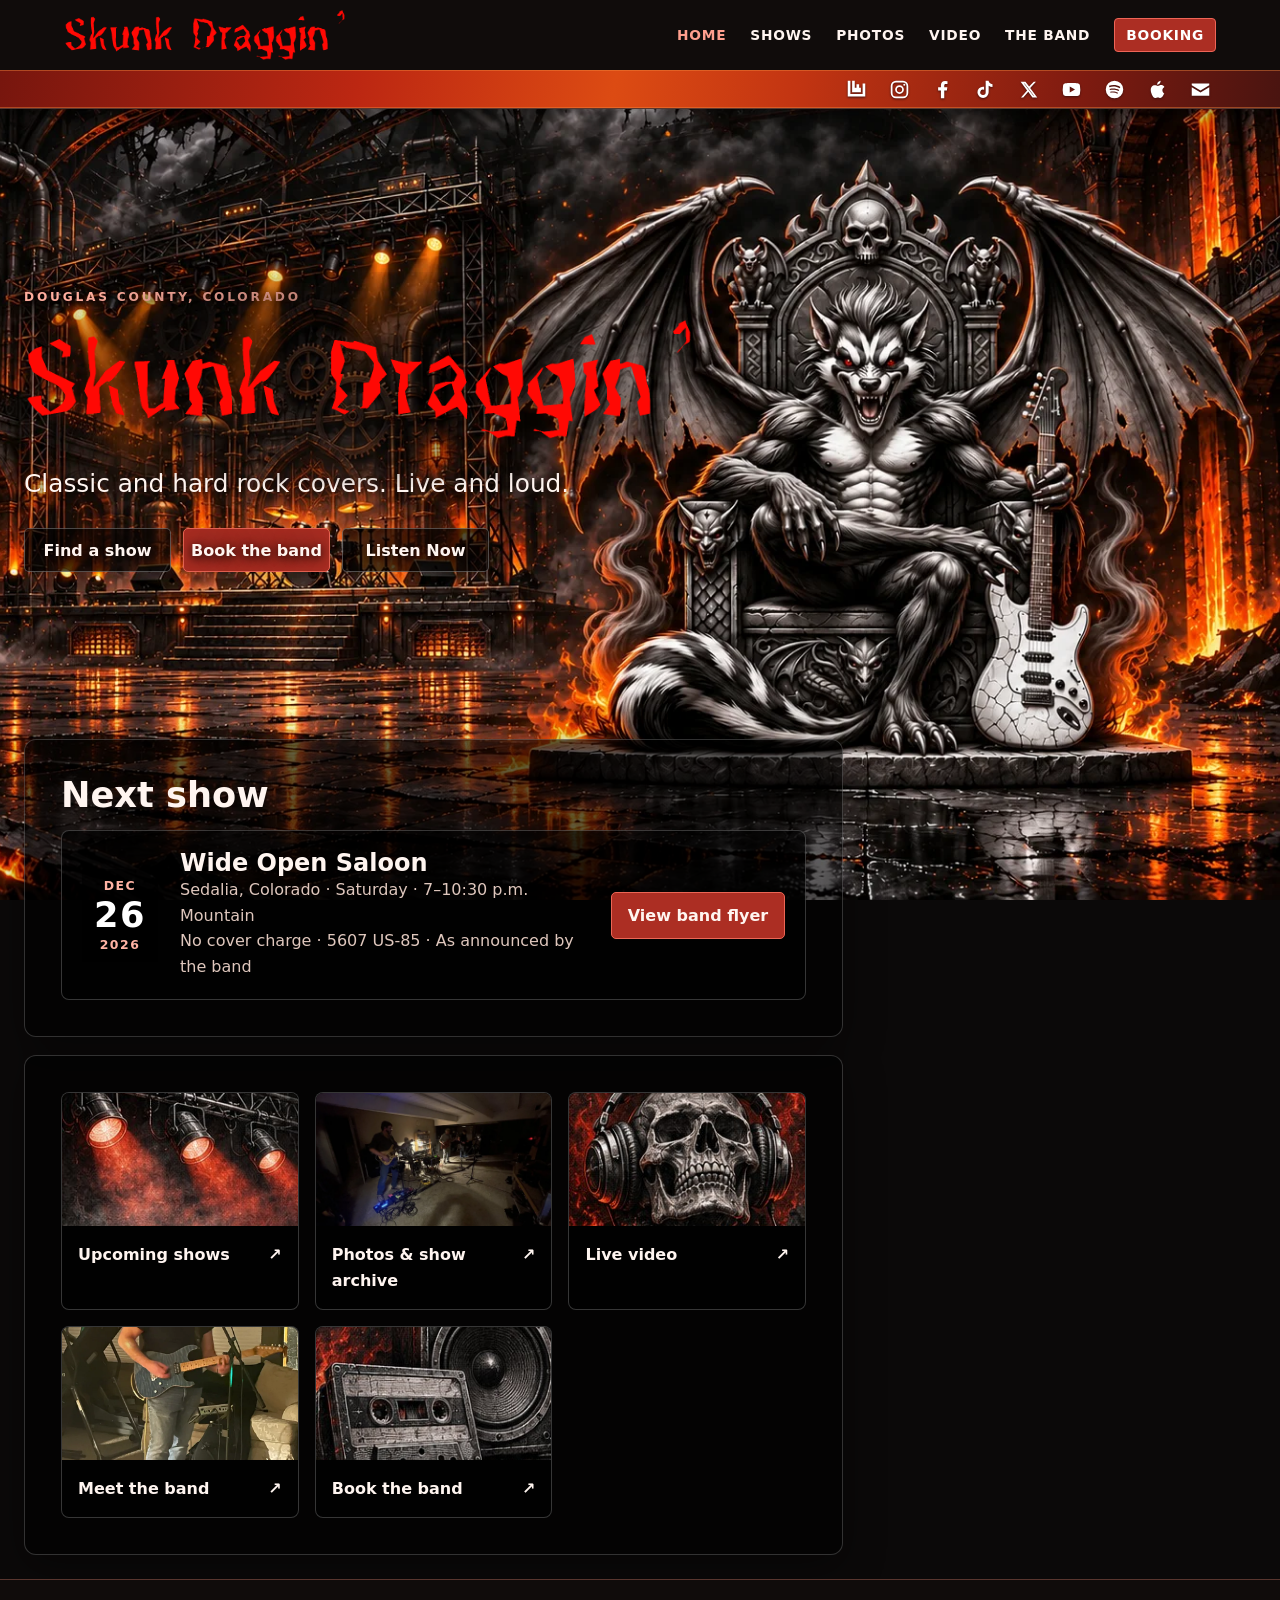
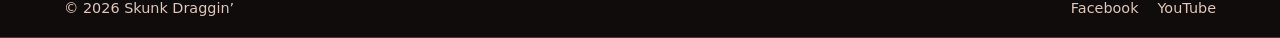
==== docs/index.html @ fb4583d7 "Add a soft black fade behind the homepage wordmark" ====
<!doctype html>
<html lang="en"><head><meta charset="utf-8"><meta name="viewport" content="width=device-width, initial-scale=1"><meta name="robots" content="noindex,nofollow,noarchive,noimageindex"><title>Home | Ember Stage Demo</title><link rel="stylesheet" href="style.css?v=wordmark-fade"></head>
<body><a class="skip" href="#main">Skip to content</a><header><div class="wrap bar"><a class="band-wordmark" href="index.html"><img src="assets/wordmark.png" width="1540" height="274" alt="Skunk Draggin’ home"></a><nav aria-label="Main navigation"><a href="index.html" aria-current="page">Home</a><a href="shows.html">Shows</a><a href="photos.html">Photos</a><a href="media.html">Video</a><a href="band.html">The Band</a><a href="booking.html">Booking</a></nav></div><div class="social-strip"><nav class="wrap" aria-label="Band social media"><span class="social-icon" role="img" aria-label="Bandsintown" title="Bandsintown"><svg aria-hidden="true" focusable="false"><use href="assets/social-icons.svg#bandsintown"></use></svg></span><span class="social-icon" role="img" aria-label="Instagram" title="Instagram"><svg aria-hidden="true" focusable="false"><use href="assets/social-icons.svg#instagram"></use></svg></span><a class="social-icon" href="https://www.facebook.com/profile.php?id=61583806856673" aria-label="Skunk Draggin’ on Facebook" title="Skunk Draggin’ on Facebook"><svg aria-hidden="true" focusable="false"><use href="assets/social-icons.svg#facebook"></use></svg></a><a class="social-icon" href="https://www.tiktok.com/search?q=Skunk%20Draggin" aria-label="Search TikTok for Skunk Draggin’" title="Search TikTok for Skunk Draggin’"><svg aria-hidden="true" focusable="false"><use href="assets/social-icons.svg#tiktok"></use></svg></a><span class="social-icon" role="img" aria-label="X" title="X"><svg aria-hidden="true" focusable="false"><use href="assets/social-icons.svg#x"></use></svg></span><span class="social-icon" role="img" aria-label="YouTube" title="YouTube"><svg aria-hidden="true" focusable="false"><use href="assets/social-icons.svg#youtube"></use></svg></span><span class="social-icon" role="img" aria-label="Spotify" title="Spotify"><svg aria-hidden="true" focusable="false"><use href="assets/social-icons.svg#spotify"></use></svg></span><span class="social-icon" role="img" aria-label="Apple Music" title="Apple Music"><svg aria-hidden="true" focusable="false"><use href="assets/social-icons.svg#apple"></use></svg></span><span class="social-icon" role="img" aria-label="Email" title="Email"><svg aria-hidden="true" focusable="false"><use href="assets/social-icons.svg#email"></use></svg></span></nav></div></header><main id="main"><section class="hero"><div class="wrap"><p class="kicker">Douglas County, Colorado</p><h1><img src="assets/wordmark.png" alt="Skunk Draggin’"></h1><p class="lede">Classic and hard rock covers. Live and loud.</p><div class="actions"><a class="button secondary" href="shows.html">Find a show</a><a class="button" href="booking.html">Book the band</a><a class="button secondary" href="media.html">Listen Now</a></div></div></section><section class="wrap home-section"><h2 class="section-title">Next show</h2><div class="show"><div class="date"><span>DEC</span><strong>26</strong><span>2026</span></div><div><h2>Wide Open Saloon</h2><p>Sedalia, Colorado · Saturday · 7–10:30 p.m. Mountain</p><p>No cover charge · 5607 US-85 · As announced by the band</p></div><a class="button" href="https://www.facebook.com/photo/?fbid=122153827305126895">View band flyer</a></div></section><section class="wrap home-section"><div class="features"><a class="feature" href="shows.html"><img src="assets/show-tile.jpg" alt=""><span>Upcoming shows <b aria-hidden="true">↗</b></span></a><a class="feature" href="photos.html"><img src="assets/live-122121459939126895.webp" alt=""><span>Photos & show archive <b aria-hidden="true">↗</b></span></a><a class="feature" href="media.html"><img src="assets/media-tile.jpg" alt=""><span>Live video <b aria-hidden="true">↗</b></span></a><a class="feature" href="band.html"><img src="assets/live-122121459843126895.webp" alt=""><span>Meet the band <b aria-hidden="true">↗</b></span></a><a class="feature" href="booking.html"><img src="assets/booking-tile.jpg" alt=""><span>Book the band <b aria-hidden="true">↗</b></span></a></div></section></main><footer><div class="wrap bar"><span>© 2026 Skunk Draggin’</span><nav aria-label="Footer links"><a href="https://www.facebook.com/profile.php?id=61583806856673">Facebook</a><a href="https://www.youtube.com/@SkunkDraggin">YouTube</a></nav></div></footer></body></html>
---- docs/style.css ----
:root{color-scheme:dark;--bg:#0b0909;--panel:#171111;--ink:#fff5f0;--muted:#dfc7bd;--line:#58352e;--accent:#e54937}
*{box-sizing:border-box}body{margin:0;background:var(--bg);color:var(--ink);font:16px/1.6 system-ui,sans-serif}body:has(.inner){min-height:100vh;display:flex;flex-direction:column}main{flex:1}a{color:inherit}a:focus-visible{outline:3px solid #ffa279;outline-offset:4px}.wrap{width:min(1152px,calc(100% - 48px));margin:auto}.bar{display:flex;justify-content:space-between;align-items:center;gap:18px;flex-wrap:wrap;padding-block:17px}header,footer{background:#100c0b;border-block-end:1px solid var(--line)}footer{margin-top:24px;border-block-start:1px solid var(--line);color:var(--muted);font-size:.9rem}nav{display:flex;flex-wrap:wrap;gap:8px 19px}nav a,.brand{text-decoration:none}nav a:hover,nav a[aria-current]{color:#ff9f8e}.brand{font-weight:850;letter-spacing:.16em}.brand span{color:#ff9f8e;font-size:.68em}.hero{display:grid;align-items:center;min-height:clamp(500px,70vh,760px);background:linear-gradient(90deg,#0b0909 1%,#100909b8 42%,transparent 78%),linear-gradient(0deg,#0b0909,transparent 25%),url('assets/ember-stage.webp') center / cover no-repeat}.hero .wrap{padding-block:55px}.hero h1{margin:.4em 0;max-width:min(58%,680px)}.hero h1 img{display:block;width:100%;height:auto}.kicker{font-size:.76rem;letter-spacing:.23em;text-transform:uppercase;font-weight:800;color:#ffad9d}.lede{font-size:clamp(1.15rem,2.2vw,1.55rem);max-width:37rem;color:var(--muted)}.actions{display:flex;gap:12px;flex-wrap:wrap;margin-top:24px}.button{display:inline-block;background:#ac2e23;border:1px solid #ec6655;border-radius:5px;padding:10px 16px;font-weight:750;text-decoration:none}.button:hover{background:#c93a2e}.secondary{background:#1d1413;border-color:#865146}.secondary:hover{background:#33201d}.tiles{display:grid;grid-template-columns:repeat(auto-fit,minmax(min(100%,245px),1fr));gap:16px;padding-block:18px}.card,article{padding:clamp(20px,3vw,32px);background:var(--panel);border:1px solid var(--line);border-radius:8px}.card{max-width:680px;margin-top:26px}h1,h2{line-height:1.08}article h2,.card h2{margin:0 0 12px}article p,.card p,li{color:var(--muted)}.inner{padding-block:clamp(42px,9vw,110px)}.inner h1{font-size:clamp(2.6rem,7vw,5.5rem);margin:0 0 18px;letter-spacing:-.045em}.skip{position:absolute;top:5px;left:5px;transform:translateY(-150%);background:#fff;color:#000;padding:8px;z-index:3}.skip:focus{transform:none}@media(max-width:700px){.wrap{width:calc(100% - 30px)}.hero{min-height:610px;align-items:end;background-position:center,right,right center;background-image:linear-gradient(0deg,#0b0909 4%,#100909b8 39%,transparent 70%),linear-gradient(90deg,#0b090988,transparent),url('assets/ember-stage.webp')}.hero h1{max-width:100%}.hero .wrap{padding-bottom:26px}.bar{gap:10px}}
header{position:sticky;top:0;z-index:2;box-shadow:0 5px 22px #0008}.home-section{padding-block:20px}.section-title{font-size:clamp(1.6rem,3vw,2.2rem);margin:0 0 16px}.show{display:grid;grid-template-columns:auto 1fr auto;align-items:center;gap:22px;padding:20px;background:var(--panel);border:1px solid var(--line);border-radius:8px}.show h2,.show p{margin:0}.show p{color:var(--muted)}.date{display:grid;justify-items:center;min-width:76px;padding:7px 12px;background:#301512;color:#ffb3a4;font-size:.78rem;font-weight:800;letter-spacing:.12em}.date strong{font-size:2.2rem;color:#fff;line-height:1.1}.features{display:grid;grid-template-columns:repeat(3,minmax(0,1fr));gap:16px}.feature{border:1px solid var(--line);border-radius:8px;background:var(--panel);overflow:hidden;text-decoration:none}.feature img{width:100%;aspect-ratio:16/9;display:block;object-fit:cover}.feature span{display:flex;justify-content:space-between;padding:16px;color:var(--ink);font-weight:750}.feature:hover span{color:#ffab9b}.video{max-width:800px;aspect-ratio:16/9;background:#100c0b}.video iframe{border:0;width:100%;height:100%}.steps{padding-left:1.4rem;max-width:72ch}.steps li{margin-bottom:12px}.photo-gallery img{aspect-ratio:4/3}@media(max-width:700px){.show{grid-template-columns:auto 1fr;gap:14px}.show .button{grid-column:1/-1;justify-self:start}.features{grid-template-columns:repeat(2,minmax(0,1fr))}.feature span{padding:12px}}@media(max-width:390px){nav{gap:5px 12px}.feature span{font-size:.9rem}}
.show-flyer{margin:28px 0 0;max-width:390px}.show-flyer img{display:block;width:100%;height:auto;border:1px solid var(--line);border-radius:8px}.show-flyer figcaption{color:var(--muted);font-size:.85rem;padding-top:8px}.archive-flyer img{aspect-ratio:4/5;object-fit:contain;background:#100c0b}

/* One stationary stage under every page, independent of scrolling content. */
body { isolation: isolate; }
body::before {
  content: "";
  position: fixed;
  inset: 0;
  z-index: -1;
  background: #15100f url('assets/fixed-stage.webp') right center / cover no-repeat;
  pointer-events: none;
}
.hero,
main .hero { background: none; }
.hero .wrap { text-shadow: 0 2px 8px #100706, 0 0 28px #0b0909; }
.hero .lede { color: var(--ink); }
.home-section, .inner {
  border: 1px solid #92524370;
  border-radius: 12px;
  background: #100c0be8;
  box-shadow: 0 12px 40px #0006;
  padding: clamp(18px, 3vw, 36px);
  margin-bottom: 18px;
}
.inner { margin-top: clamp(30px, 7vh, 84px); }
.inner h1 { font-size: clamp(2.4rem, 5vw, 4.8rem); }
.lineup { margin-top: 34px; }
.lineup-grid {
  display: grid;
  grid-template-columns: repeat(3, minmax(0, 1fr));
  gap: 13px;
}
.lineup-card { padding: 0; overflow: hidden; }
.lineup-card img { display: block; width: 100%; height: auto; aspect-ratio: 3 / 5; object-fit: cover; }
.lineup-card div { padding: 14px; }
.lineup-card h3 { margin: 0; color: #ffb09f; line-height: 1.2; }
.lineup-card p { margin: 8px 0 0; font-size: .9rem; }
@media (min-width: 901px) {
  main > .wrap { width: min(64vw, 1060px); margin-left: max(24px, calc((100vw - 1350px) / 2)); margin-right: auto; }
  .hero .wrap { width: min(60vw, 1000px); margin-left: max(24px, calc((100vw - 1350px) / 2)); margin-right: auto; }
  .hero h1 { max-width: min(95%, 670px); }
}
@media (max-width: 900px) {
  body::before { background-position: 77% center; }
  main .inner { margin-top: 37vh; }
  .hero .wrap { padding-top: 200px; }
}
@media (max-width: 550px) {
  .lineup-grid { grid-template-columns: repeat(2, minmax(0,1fr)); }
}

header .bar {
  gap: 12px 24px;
  min-height: 64px;
  padding-block: 10px;
}
.band-wordmark {
  display: block;
  width: clamp(185px, 23vw, 282px);
  flex: none;
}
.band-wordmark img { display: block; width: 100%; height: auto; }
header nav[aria-label="Main navigation"] {
  gap: 8px clamp(12px, 2vw, 24px);
  font-size: .86rem;
  font-weight: 800;
  letter-spacing: .055em;
  text-transform: uppercase;
}
.social-strip { background: #a52420; }
.social-strip nav {
  justify-content: flex-end;
  align-items: center;
  min-height: 34px;
  gap: 18px;
  font-size: .83rem;
  font-weight: 750;
}
.social-strip a:hover { color: white; text-decoration: underline; }
@media (max-width: 700px) {
  header .bar { justify-content: center; }
  header nav[aria-label="Main navigation"] { justify-content: center; }
  .social-strip nav { justify-content: center; }
}

.social-strip {
  background: linear-gradient(100deg, #77160e 0%, #bc2712 28%, #dc4b13 48%, #c33512 62%, #7f1b10 84%, #491410 100%);
  border-block: 1px solid #f2863b70;
}
.social-strip nav { gap: clamp(2px, 1vw, 12px); }
.social-strip .social-icon {
  display: inline-grid;
  place-items: center;
  inline-size: 31px;
  block-size: 36px;
  color: #fff;
}
.social-icon svg { width: 21px; height: 21px; filter: drop-shadow(0 1px 1px #40100d); }
.social-strip a.social-icon:hover { background: #0003; }
.social-strip a.social-icon:focus-visible { outline-color: #181010; outline-offset: -3px; }
@media (max-width: 350px) {
  .social-strip .social-icon { inline-size: 27px; }
}

@font-face {
  font-family: "Metal Mania";
  src: url("assets/metal-mania.ttf") format("truetype");
  font-style: normal;
  font-weight: 400;
  font-display: swap;
}
.inner h1 {
  font-family: "Metal Mania", Georgia, serif;
  font-weight: 400;
  letter-spacing: .005em;
  color: #ff6356;
  text-shadow: 0 2px 5px #000, 0 0 18px #000a;
}
.home-section, .inner {
  background: rgb(0 0 0 / 62%);
  border-color: #ffffff30;
}
.feature, .show, .card, article {
  background: rgb(0 0 0 / 63%);
  border-color: #ffffff35;
}
.date { background: rgb(0 0 0 / 55%); }
.archive-flyer img, .video { background: rgb(0 0 0 / 55%); }
.button.secondary { background: rgb(0 0 0 / 68%); border-color: #ffffff4a; }
.button.secondary:hover { background: rgb(32 32 32 / 86%); }

header nav[aria-label="Main navigation"] { align-items: center; }
header nav[aria-label="Main navigation"] a[href="booking.html"] {
  display: inline-block;
  padding: 5px 11px;
  border: 1px solid #ee6557;
  border-radius: 4px;
  background: #ac2e23;
  color: #fff;
}
header nav[aria-label="Main navigation"] a[href="booking.html"]:is(:hover, [aria-current="page"]) {
  background: #c0372a;
}

.hero .actions {
  display: grid;
  grid-template-columns: repeat(3, minmax(0, 1fr));
  gap: clamp(5px, 1.6vw, 12px);
  width: min(100%, 465px);
}
.hero .actions .button {
  display: grid;
  place-items: center;
  padding: 8px 3px;
  min-height: 44px;
  text-align: center;
  font-size: clamp(.75rem, 3.5vw, 1rem);
  line-height: 1.2;
}

.hero h1 {
  position: relative;
  isolation: isolate;
}
.hero h1::before {
  content: "";
  position: absolute;
  z-index: -1;
  inset: -40% -7%;
  pointer-events: none;
  background: radial-gradient(ellipse at center, rgb(0 0 0 / 47%) 24%, rgb(0 0 0 / 29%) 53%, transparent 75%);
}
@media (max-width: 700px) {
  .hero h1::before { inset-inline: -3%; }
}
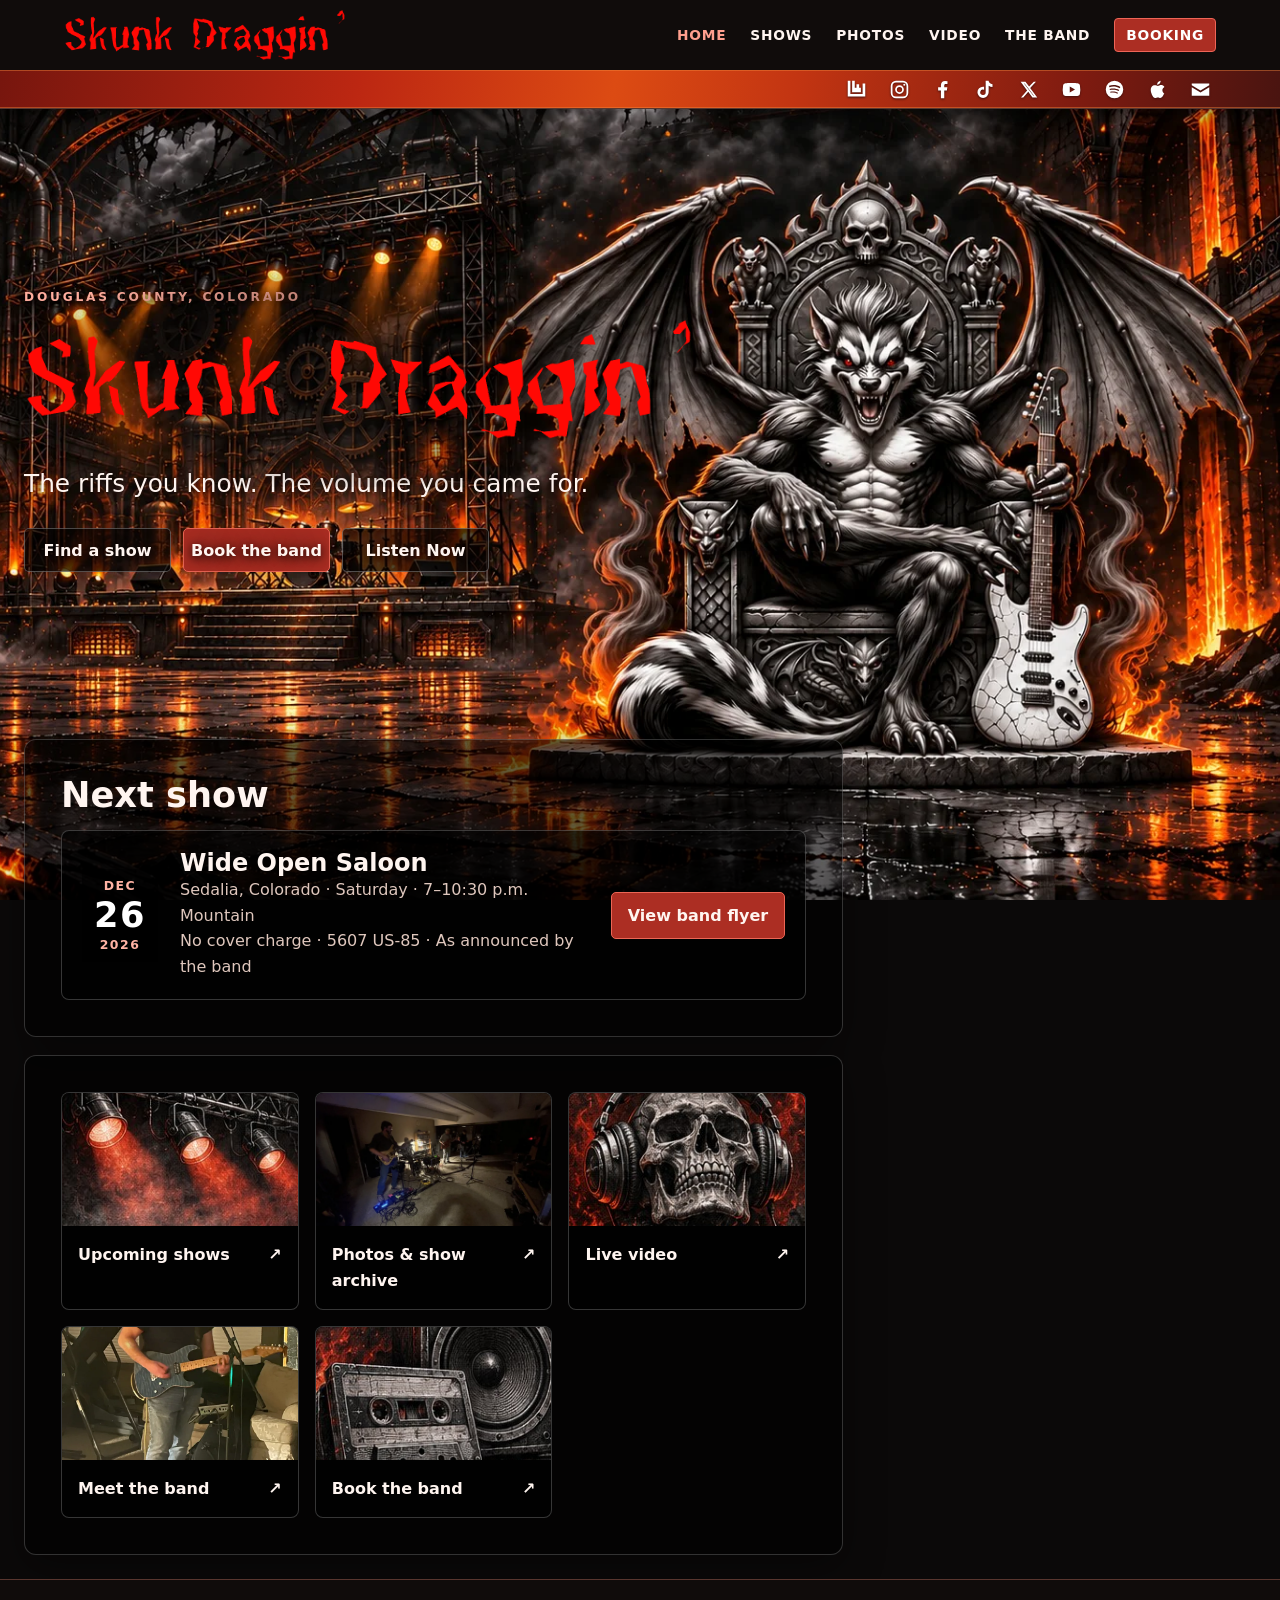
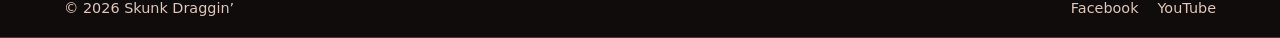
==== commit 3f3233bd: "Update the homepage band tagline" ====
--- a/docs/index.html
+++ b/docs/index.html
@@ -1,3 +1,3 @@
 <!doctype html>
 <html lang="en"><head><meta charset="utf-8"><meta name="viewport" content="width=device-width, initial-scale=1"><meta name="robots" content="noindex,nofollow,noarchive,noimageindex"><title>Home | Ember Stage Demo</title><link rel="stylesheet" href="style.css?v=wordmark-fade"></head>
-<body><a class="skip" href="#main">Skip to content</a><header><div class="wrap bar"><a class="band-wordmark" href="index.html"><img src="assets/wordmark.png" width="1540" height="274" alt="Skunk Draggin’ home"></a><nav aria-label="Main navigation"><a href="index.html" aria-current="page">Home</a><a href="shows.html">Shows</a><a href="photos.html">Photos</a><a href="media.html">Video</a><a href="band.html">The Band</a><a href="booking.html">Booking</a></nav></div><div class="social-strip"><nav class="wrap" aria-label="Band social media"><span class="social-icon" role="img" aria-label="Bandsintown" title="Bandsintown"><svg aria-hidden="true" focusable="false"><use href="assets/social-icons.svg#bandsintown"></use></svg></span><span class="social-icon" role="img" aria-label="Instagram" title="Instagram"><svg aria-hidden="true" focusable="false"><use href="assets/social-icons.svg#instagram"></use></svg></span><a class="social-icon" href="https://www.facebook.com/profile.php?id=61583806856673" aria-label="Skunk Draggin’ on Facebook" title="Skunk Draggin’ on Facebook"><svg aria-hidden="true" focusable="false"><use href="assets/social-icons.svg#facebook"></use></svg></a><a class="social-icon" href="https://www.tiktok.com/search?q=Skunk%20Draggin" aria-label="Search TikTok for Skunk Draggin’" title="Search TikTok for Skunk Draggin’"><svg aria-hidden="true" focusable="false"><use href="assets/social-icons.svg#tiktok"></use></svg></a><span class="social-icon" role="img" aria-label="X" title="X"><svg aria-hidden="true" focusable="false"><use href="assets/social-icons.svg#x"></use></svg></span><span class="social-icon" role="img" aria-label="YouTube" title="YouTube"><svg aria-hidden="true" focusable="false"><use href="assets/social-icons.svg#youtube"></use></svg></span><span class="social-icon" role="img" aria-label="Spotify" title="Spotify"><svg aria-hidden="true" focusable="false"><use href="assets/social-icons.svg#spotify"></use></svg></span><span class="social-icon" role="img" aria-label="Apple Music" title="Apple Music"><svg aria-hidden="true" focusable="false"><use href="assets/social-icons.svg#apple"></use></svg></span><span class="social-icon" role="img" aria-label="Email" title="Email"><svg aria-hidden="true" focusable="false"><use href="assets/social-icons.svg#email"></use></svg></span></nav></div></header><main id="main"><section class="hero"><div class="wrap"><p class="kicker">Douglas County, Colorado</p><h1><img src="assets/wordmark.png" alt="Skunk Draggin’"></h1><p class="lede">Classic and hard rock covers. Live and loud.</p><div class="actions"><a class="button secondary" href="shows.html">Find a show</a><a class="button" href="booking.html">Book the band</a><a class="button secondary" href="media.html">Listen Now</a></div></div></section><section class="wrap home-section"><h2 class="section-title">Next show</h2><div class="show"><div class="date"><span>DEC</span><strong>26</strong><span>2026</span></div><div><h2>Wide Open Saloon</h2><p>Sedalia, Colorado · Saturday · 7–10:30 p.m. Mountain</p><p>No cover charge · 5607 US-85 · As announced by the band</p></div><a class="button" href="https://www.facebook.com/photo/?fbid=122153827305126895">View band flyer</a></div></section><section class="wrap home-section"><div class="features"><a class="feature" href="shows.html"><img src="assets/show-tile.jpg" alt=""><span>Upcoming shows <b aria-hidden="true">↗</b></span></a><a class="feature" href="photos.html"><img src="assets/live-122121459939126895.webp" alt=""><span>Photos & show archive <b aria-hidden="true">↗</b></span></a><a class="feature" href="media.html"><img src="assets/media-tile.jpg" alt=""><span>Live video <b aria-hidden="true">↗</b></span></a><a class="feature" href="band.html"><img src="assets/live-122121459843126895.webp" alt=""><span>Meet the band <b aria-hidden="true">↗</b></span></a><a class="feature" href="booking.html"><img src="assets/booking-tile.jpg" alt=""><span>Book the band <b aria-hidden="true">↗</b></span></a></div></section></main><footer><div class="wrap bar"><span>© 2026 Skunk Draggin’</span><nav aria-label="Footer links"><a href="https://www.facebook.com/profile.php?id=61583806856673">Facebook</a><a href="https://www.youtube.com/@SkunkDraggin">YouTube</a></nav></div></footer></body></html>+<body><a class="skip" href="#main">Skip to content</a><header><div class="wrap bar"><a class="band-wordmark" href="index.html"><img src="assets/wordmark.png" width="1540" height="274" alt="Skunk Draggin’ home"></a><nav aria-label="Main navigation"><a href="index.html" aria-current="page">Home</a><a href="shows.html">Shows</a><a href="photos.html">Photos</a><a href="media.html">Video</a><a href="band.html">The Band</a><a href="booking.html">Booking</a></nav></div><div class="social-strip"><nav class="wrap" aria-label="Band social media"><span class="social-icon" role="img" aria-label="Bandsintown" title="Bandsintown"><svg aria-hidden="true" focusable="false"><use href="assets/social-icons.svg#bandsintown"></use></svg></span><span class="social-icon" role="img" aria-label="Instagram" title="Instagram"><svg aria-hidden="true" focusable="false"><use href="assets/social-icons.svg#instagram"></use></svg></span><a class="social-icon" href="https://www.facebook.com/profile.php?id=61583806856673" aria-label="Skunk Draggin’ on Facebook" title="Skunk Draggin’ on Facebook"><svg aria-hidden="true" focusable="false"><use href="assets/social-icons.svg#facebook"></use></svg></a><a class="social-icon" href="https://www.tiktok.com/search?q=Skunk%20Draggin" aria-label="Search TikTok for Skunk Draggin’" title="Search TikTok for Skunk Draggin’"><svg aria-hidden="true" focusable="false"><use href="assets/social-icons.svg#tiktok"></use></svg></a><span class="social-icon" role="img" aria-label="X" title="X"><svg aria-hidden="true" focusable="false"><use href="assets/social-icons.svg#x"></use></svg></span><span class="social-icon" role="img" aria-label="YouTube" title="YouTube"><svg aria-hidden="true" focusable="false"><use href="assets/social-icons.svg#youtube"></use></svg></span><span class="social-icon" role="img" aria-label="Spotify" title="Spotify"><svg aria-hidden="true" focusable="false"><use href="assets/social-icons.svg#spotify"></use></svg></span><span class="social-icon" role="img" aria-label="Apple Music" title="Apple Music"><svg aria-hidden="true" focusable="false"><use href="assets/social-icons.svg#apple"></use></svg></span><span class="social-icon" role="img" aria-label="Email" title="Email"><svg aria-hidden="true" focusable="false"><use href="assets/social-icons.svg#email"></use></svg></span></nav></div></header><main id="main"><section class="hero"><div class="wrap"><p class="kicker">Douglas County, Colorado</p><h1><img src="assets/wordmark.png" alt="Skunk Draggin’"></h1><p class="lede">The riffs you know. The volume you came for.</p><div class="actions"><a class="button secondary" href="shows.html">Find a show</a><a class="button" href="booking.html">Book the band</a><a class="button secondary" href="media.html">Listen Now</a></div></div></section><section class="wrap home-section"><h2 class="section-title">Next show</h2><div class="show"><div class="date"><span>DEC</span><strong>26</strong><span>2026</span></div><div><h2>Wide Open Saloon</h2><p>Sedalia, Colorado · Saturday · 7–10:30 p.m. Mountain</p><p>No cover charge · 5607 US-85 · As announced by the band</p></div><a class="button" href="https://www.facebook.com/photo/?fbid=122153827305126895">View band flyer</a></div></section><section class="wrap home-section"><div class="features"><a class="feature" href="shows.html"><img src="assets/show-tile.jpg" alt=""><span>Upcoming shows <b aria-hidden="true">↗</b></span></a><a class="feature" href="photos.html"><img src="assets/live-122121459939126895.webp" alt=""><span>Photos & show archive <b aria-hidden="true">↗</b></span></a><a class="feature" href="media.html"><img src="assets/media-tile.jpg" alt=""><span>Live video <b aria-hidden="true">↗</b></span></a><a class="feature" href="band.html"><img src="assets/live-122121459843126895.webp" alt=""><span>Meet the band <b aria-hidden="true">↗</b></span></a><a class="feature" href="booking.html"><img src="assets/booking-tile.jpg" alt=""><span>Book the band <b aria-hidden="true">↗</b></span></a></div></section></main><footer><div class="wrap bar"><span>© 2026 Skunk Draggin’</span><nav aria-label="Footer links"><a href="https://www.facebook.com/profile.php?id=61583806856673">Facebook</a><a href="https://www.youtube.com/@SkunkDraggin">YouTube</a></nav></div></footer></body></html>
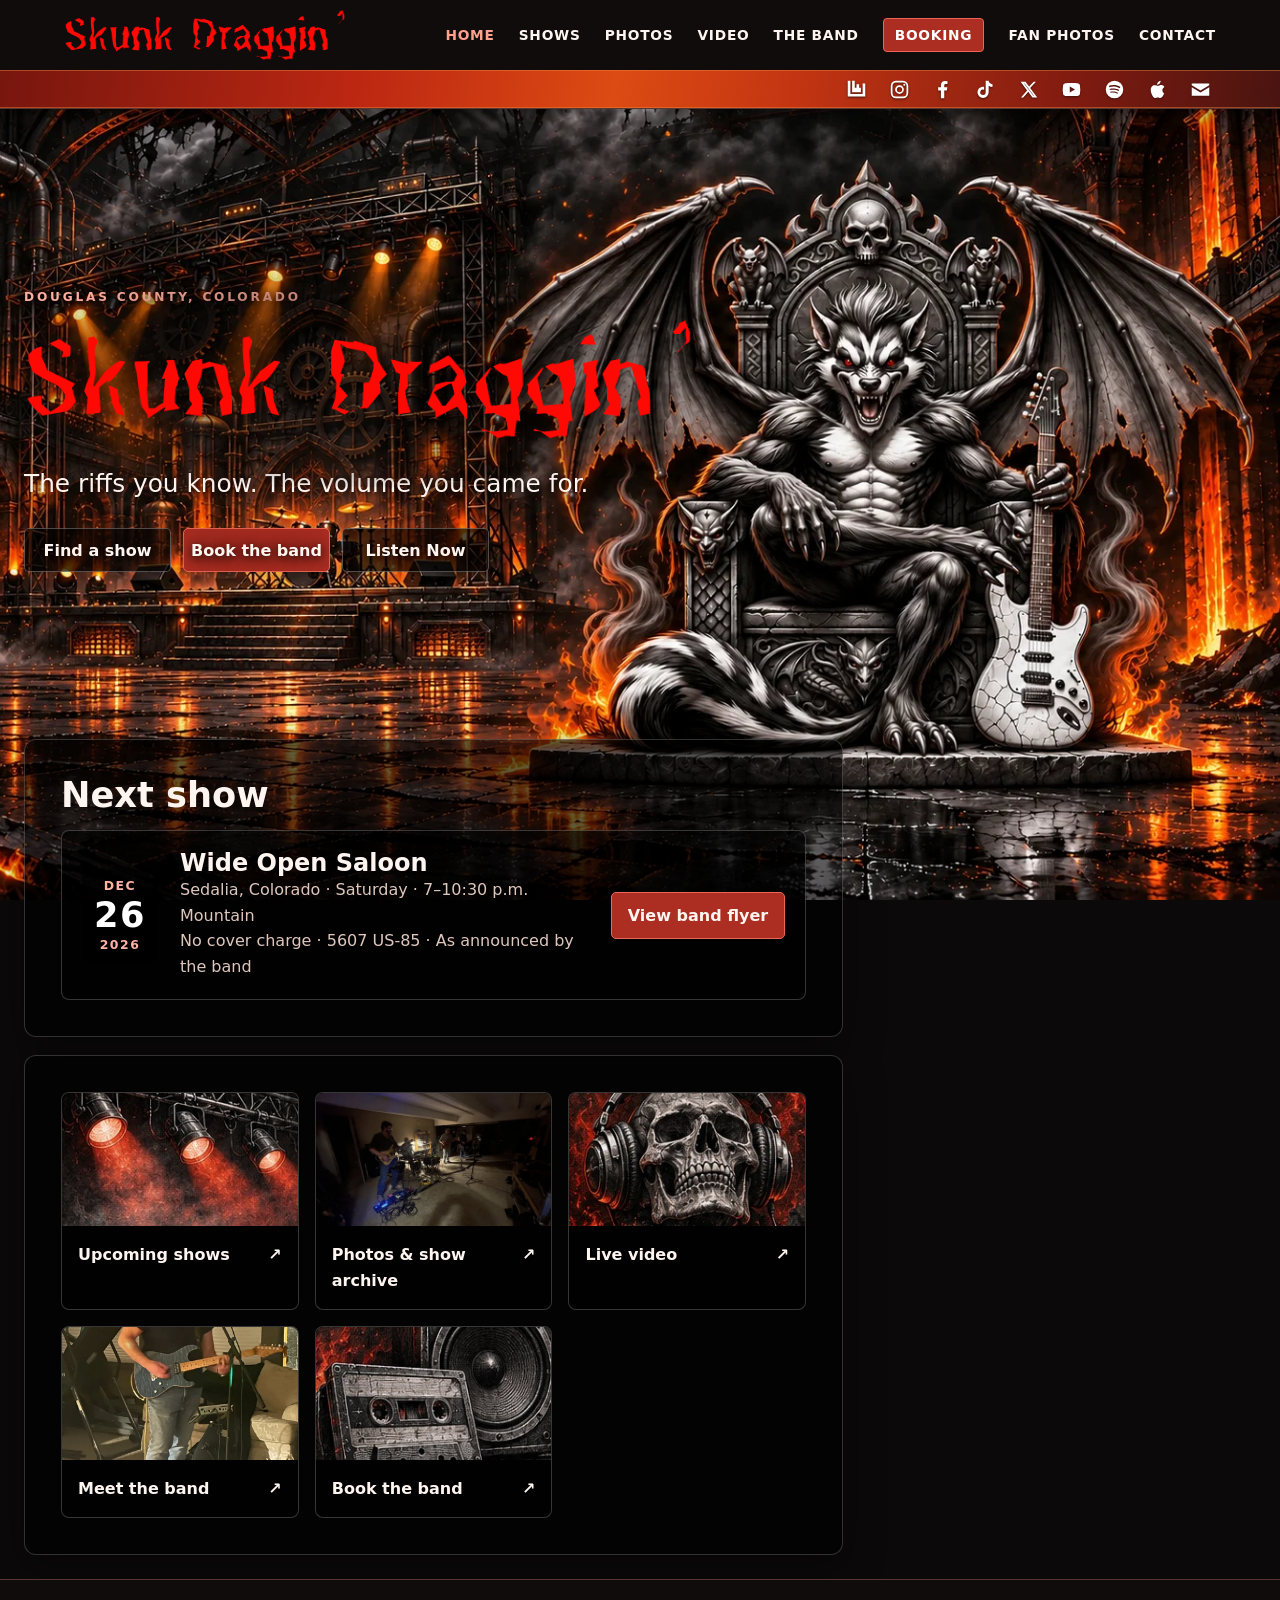
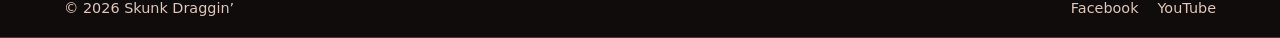
==== commit 80a7ef51: "Add Fan Photos and Contact demo pages" ====
--- a/docs/index.html
+++ b/docs/index.html
@@ -1,3 +1,3 @@
 <!doctype html>
-<html lang="en"><head><meta charset="utf-8"><meta name="viewport" content="width=device-width, initial-scale=1"><meta name="robots" content="noindex,nofollow,noarchive,noimageindex"><title>Home | Ember Stage Demo</title><link rel="stylesheet" href="style.css?v=wordmark-fade"></head>
-<body><a class="skip" href="#main">Skip to content</a><header><div class="wrap bar"><a class="band-wordmark" href="index.html"><img src="assets/wordmark.png" width="1540" height="274" alt="Skunk Draggin’ home"></a><nav aria-label="Main navigation"><a href="index.html" aria-current="page">Home</a><a href="shows.html">Shows</a><a href="photos.html">Photos</a><a href="media.html">Video</a><a href="band.html">The Band</a><a href="booking.html">Booking</a></nav></div><div class="social-strip"><nav class="wrap" aria-label="Band social media"><span class="social-icon" role="img" aria-label="Bandsintown" title="Bandsintown"><svg aria-hidden="true" focusable="false"><use href="assets/social-icons.svg#bandsintown"></use></svg></span><span class="social-icon" role="img" aria-label="Instagram" title="Instagram"><svg aria-hidden="true" focusable="false"><use href="assets/social-icons.svg#instagram"></use></svg></span><a class="social-icon" href="https://www.facebook.com/profile.php?id=61583806856673" aria-label="Skunk Draggin’ on Facebook" title="Skunk Draggin’ on Facebook"><svg aria-hidden="true" focusable="false"><use href="assets/social-icons.svg#facebook"></use></svg></a><a class="social-icon" href="https://www.tiktok.com/search?q=Skunk%20Draggin" aria-label="Search TikTok for Skunk Draggin’" title="Search TikTok for Skunk Draggin’"><svg aria-hidden="true" focusable="false"><use href="assets/social-icons.svg#tiktok"></use></svg></a><span class="social-icon" role="img" aria-label="X" title="X"><svg aria-hidden="true" focusable="false"><use href="assets/social-icons.svg#x"></use></svg></span><span class="social-icon" role="img" aria-label="YouTube" title="YouTube"><svg aria-hidden="true" focusable="false"><use href="assets/social-icons.svg#youtube"></use></svg></span><span class="social-icon" role="img" aria-label="Spotify" title="Spotify"><svg aria-hidden="true" focusable="false"><use href="assets/social-icons.svg#spotify"></use></svg></span><span class="social-icon" role="img" aria-label="Apple Music" title="Apple Music"><svg aria-hidden="true" focusable="false"><use href="assets/social-icons.svg#apple"></use></svg></span><span class="social-icon" role="img" aria-label="Email" title="Email"><svg aria-hidden="true" focusable="false"><use href="assets/social-icons.svg#email"></use></svg></span></nav></div></header><main id="main"><section class="hero"><div class="wrap"><p class="kicker">Douglas County, Colorado</p><h1><img src="assets/wordmark.png" alt="Skunk Draggin’"></h1><p class="lede">The riffs you know. The volume you came for.</p><div class="actions"><a class="button secondary" href="shows.html">Find a show</a><a class="button" href="booking.html">Book the band</a><a class="button secondary" href="media.html">Listen Now</a></div></div></section><section class="wrap home-section"><h2 class="section-title">Next show</h2><div class="show"><div class="date"><span>DEC</span><strong>26</strong><span>2026</span></div><div><h2>Wide Open Saloon</h2><p>Sedalia, Colorado · Saturday · 7–10:30 p.m. Mountain</p><p>No cover charge · 5607 US-85 · As announced by the band</p></div><a class="button" href="https://www.facebook.com/photo/?fbid=122153827305126895">View band flyer</a></div></section><section class="wrap home-section"><div class="features"><a class="feature" href="shows.html"><img src="assets/show-tile.jpg" alt=""><span>Upcoming shows <b aria-hidden="true">↗</b></span></a><a class="feature" href="photos.html"><img src="assets/live-122121459939126895.webp" alt=""><span>Photos & show archive <b aria-hidden="true">↗</b></span></a><a class="feature" href="media.html"><img src="assets/media-tile.jpg" alt=""><span>Live video <b aria-hidden="true">↗</b></span></a><a class="feature" href="band.html"><img src="assets/live-122121459843126895.webp" alt=""><span>Meet the band <b aria-hidden="true">↗</b></span></a><a class="feature" href="booking.html"><img src="assets/booking-tile.jpg" alt=""><span>Book the band <b aria-hidden="true">↗</b></span></a></div></section></main><footer><div class="wrap bar"><span>© 2026 Skunk Draggin’</span><nav aria-label="Footer links"><a href="https://www.facebook.com/profile.php?id=61583806856673">Facebook</a><a href="https://www.youtube.com/@SkunkDraggin">YouTube</a></nav></div></footer></body></html>+<html lang="en"><head><meta charset="utf-8"><meta name="viewport" content="width=device-width, initial-scale=1"><meta name="robots" content="noindex,nofollow,noarchive,noimageindex"><title>Home | Ember Stage Demo</title><link rel="stylesheet" href="style.css?v=fan-contact"></head>
+<body><a class="skip" href="#main">Skip to content</a><header><div class="wrap bar"><a class="band-wordmark" href="index.html"><img src="assets/wordmark.png" width="1540" height="274" alt="Skunk Draggin’ home"></a><nav aria-label="Main navigation"><a href="index.html" aria-current="page">Home</a><a href="shows.html">Shows</a><a href="photos.html">Photos</a><a href="media.html">Video</a><a href="band.html">The Band</a><a href="booking.html">Booking</a><a href="fan.html">Fan Photos</a><a href="contact.html">Contact</a></nav></div><div class="social-strip"><nav class="wrap" aria-label="Band social media"><span class="social-icon" role="img" aria-label="Bandsintown" title="Bandsintown"><svg aria-hidden="true" focusable="false"><use href="assets/social-icons.svg#bandsintown"></use></svg></span><span class="social-icon" role="img" aria-label="Instagram" title="Instagram"><svg aria-hidden="true" focusable="false"><use href="assets/social-icons.svg#instagram"></use></svg></span><a class="social-icon" href="https://www.facebook.com/profile.php?id=61583806856673" aria-label="Skunk Draggin’ on Facebook" title="Skunk Draggin’ on Facebook"><svg aria-hidden="true" focusable="false"><use href="assets/social-icons.svg#facebook"></use></svg></a><a class="social-icon" href="https://www.tiktok.com/search?q=Skunk%20Draggin" aria-label="Search TikTok for Skunk Draggin’" title="Search TikTok for Skunk Draggin’"><svg aria-hidden="true" focusable="false"><use href="assets/social-icons.svg#tiktok"></use></svg></a><span class="social-icon" role="img" aria-label="X" title="X"><svg aria-hidden="true" focusable="false"><use href="assets/social-icons.svg#x"></use></svg></span><span class="social-icon" role="img" aria-label="YouTube" title="YouTube"><svg aria-hidden="true" focusable="false"><use href="assets/social-icons.svg#youtube"></use></svg></span><span class="social-icon" role="img" aria-label="Spotify" title="Spotify"><svg aria-hidden="true" focusable="false"><use href="assets/social-icons.svg#spotify"></use></svg></span><span class="social-icon" role="img" aria-label="Apple Music" title="Apple Music"><svg aria-hidden="true" focusable="false"><use href="assets/social-icons.svg#apple"></use></svg></span><span class="social-icon" role="img" aria-label="Email" title="Email"><svg aria-hidden="true" focusable="false"><use href="assets/social-icons.svg#email"></use></svg></span></nav></div></header><main id="main"><section class="hero"><div class="wrap"><p class="kicker">Douglas County, Colorado</p><h1><img src="assets/wordmark.png" alt="Skunk Draggin’"></h1><p class="lede">The riffs you know. The volume you came for.</p><div class="actions"><a class="button secondary" href="shows.html">Find a show</a><a class="button" href="booking.html">Book the band</a><a class="button secondary" href="media.html">Listen Now</a></div></div></section><section class="wrap home-section"><h2 class="section-title">Next show</h2><div class="show"><div class="date"><span>DEC</span><strong>26</strong><span>2026</span></div><div><h2>Wide Open Saloon</h2><p>Sedalia, Colorado · Saturday · 7–10:30 p.m. Mountain</p><p>No cover charge · 5607 US-85 · As announced by the band</p></div><a class="button" href="https://www.facebook.com/photo/?fbid=122153827305126895">View band flyer</a></div></section><section class="wrap home-section"><div class="features"><a class="feature" href="shows.html"><img src="assets/show-tile.jpg" alt=""><span>Upcoming shows <b aria-hidden="true">↗</b></span></a><a class="feature" href="photos.html"><img src="assets/live-122121459939126895.webp" alt=""><span>Photos & show archive <b aria-hidden="true">↗</b></span></a><a class="feature" href="media.html"><img src="assets/media-tile.jpg" alt=""><span>Live video <b aria-hidden="true">↗</b></span></a><a class="feature" href="band.html"><img src="assets/live-122121459843126895.webp" alt=""><span>Meet the band <b aria-hidden="true">↗</b></span></a><a class="feature" href="booking.html"><img src="assets/booking-tile.jpg" alt=""><span>Book the band <b aria-hidden="true">↗</b></span></a></div></section></main><footer><div class="wrap bar"><span>© 2026 Skunk Draggin’</span><nav aria-label="Footer links"><a href="https://www.facebook.com/profile.php?id=61583806856673">Facebook</a><a href="https://www.youtube.com/@SkunkDraggin">YouTube</a></nav></div></footer></body></html>
--- a/docs/style.css
+++ b/docs/style.css
@@ -176,3 +176,28 @@
 @media (max-width: 700px) {
   .hero h1::before { inset-inline: -3%; }
 }
+
+.band-form { display: grid; gap: 16px; }
+.band-form .form-fields { display: grid; grid-template-columns: repeat(2, minmax(0, 1fr)); gap: 14px; }
+.band-form label { display: grid; gap: 5px; font-weight: 700; }
+.band-form label > span, .form-notice { color: var(--muted); font-weight: 400; }
+.band-form input:not([type="checkbox"]), .band-form textarea {
+  width: 100%;
+  min-width: 0;
+  background: #0e0c0c;
+  color: var(--ink);
+  border: 1px solid #ffffff46;
+  padding: 9px;
+  border-radius: 5px;
+  font: inherit;
+  font-weight: 400;
+}
+.band-form textarea { resize: vertical; }
+.band-form .photo-consent { grid-template-columns: auto minmax(0, 1fr); align-items: start; gap: 9px; }
+.photo-consent input { margin-top: .35em; accent-color: #dd483a; }
+.band-form button { justify-self: start; color: var(--ink); cursor: pointer; font: inherit; font-weight: 750; }
+.band-form button:disabled { opacity: .6; cursor: default; }
+.band-form .form-status:empty { display: none; }
+.contact-art { margin: 20px 0; }
+.contact-art img { width: 100%; height: auto; display: block; border: 1px solid #ffffff36; border-radius: 8px; }
+@media (max-width: 540px) { .band-form .form-fields { grid-template-columns: minmax(0, 1fr); } }
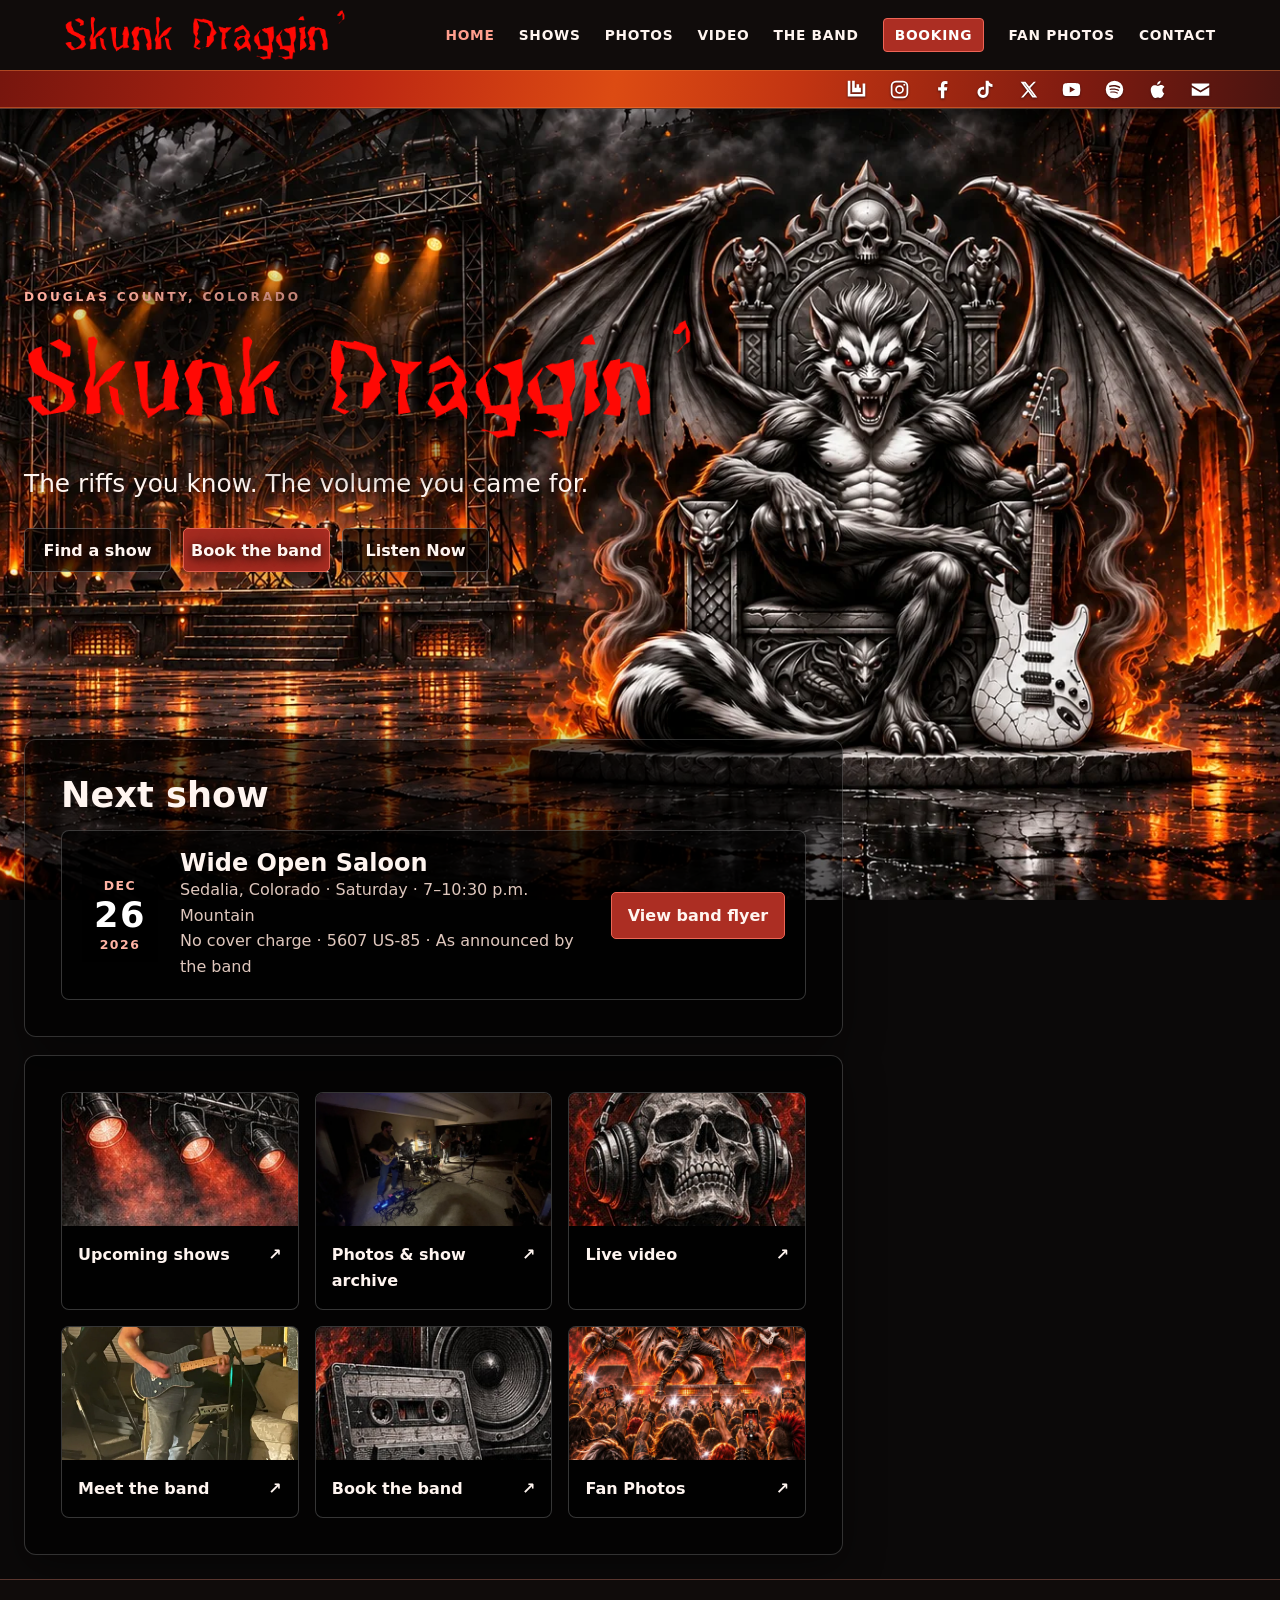
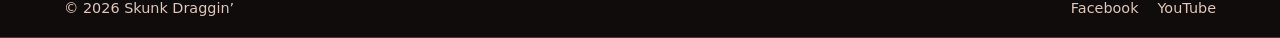
==== commit 4236325f: "Add Fan Photos to homepage categories" ====
--- a/docs/index.html
+++ b/docs/index.html
@@ -1,3 +1,3 @@
 <!doctype html>
-<html lang="en"><head><meta charset="utf-8"><meta name="viewport" content="width=device-width, initial-scale=1"><meta name="robots" content="noindex,nofollow,noarchive,noimageindex"><title>Home | Ember Stage Demo</title><link rel="stylesheet" href="style.css?v=fan-contact"></head>
-<body><a class="skip" href="#main">Skip to content</a><header><div class="wrap bar"><a class="band-wordmark" href="index.html"><img src="assets/wordmark.png" width="1540" height="274" alt="Skunk Draggin’ home"></a><nav aria-label="Main navigation"><a href="index.html" aria-current="page">Home</a><a href="shows.html">Shows</a><a href="photos.html">Photos</a><a href="media.html">Video</a><a href="band.html">The Band</a><a href="booking.html">Booking</a><a href="fan.html">Fan Photos</a><a href="contact.html">Contact</a></nav></div><div class="social-strip"><nav class="wrap" aria-label="Band social media"><span class="social-icon" role="img" aria-label="Bandsintown" title="Bandsintown"><svg aria-hidden="true" focusable="false"><use href="assets/social-icons.svg#bandsintown"></use></svg></span><span class="social-icon" role="img" aria-label="Instagram" title="Instagram"><svg aria-hidden="true" focusable="false"><use href="assets/social-icons.svg#instagram"></use></svg></span><a class="social-icon" href="https://www.facebook.com/profile.php?id=61583806856673" aria-label="Skunk Draggin’ on Facebook" title="Skunk Draggin’ on Facebook"><svg aria-hidden="true" focusable="false"><use href="assets/social-icons.svg#facebook"></use></svg></a><a class="social-icon" href="https://www.tiktok.com/search?q=Skunk%20Draggin" aria-label="Search TikTok for Skunk Draggin’" title="Search TikTok for Skunk Draggin’"><svg aria-hidden="true" focusable="false"><use href="assets/social-icons.svg#tiktok"></use></svg></a><span class="social-icon" role="img" aria-label="X" title="X"><svg aria-hidden="true" focusable="false"><use href="assets/social-icons.svg#x"></use></svg></span><span class="social-icon" role="img" aria-label="YouTube" title="YouTube"><svg aria-hidden="true" focusable="false"><use href="assets/social-icons.svg#youtube"></use></svg></span><span class="social-icon" role="img" aria-label="Spotify" title="Spotify"><svg aria-hidden="true" focusable="false"><use href="assets/social-icons.svg#spotify"></use></svg></span><span class="social-icon" role="img" aria-label="Apple Music" title="Apple Music"><svg aria-hidden="true" focusable="false"><use href="assets/social-icons.svg#apple"></use></svg></span><span class="social-icon" role="img" aria-label="Email" title="Email"><svg aria-hidden="true" focusable="false"><use href="assets/social-icons.svg#email"></use></svg></span></nav></div></header><main id="main"><section class="hero"><div class="wrap"><p class="kicker">Douglas County, Colorado</p><h1><img src="assets/wordmark.png" alt="Skunk Draggin’"></h1><p class="lede">The riffs you know. The volume you came for.</p><div class="actions"><a class="button secondary" href="shows.html">Find a show</a><a class="button" href="booking.html">Book the band</a><a class="button secondary" href="media.html">Listen Now</a></div></div></section><section class="wrap home-section"><h2 class="section-title">Next show</h2><div class="show"><div class="date"><span>DEC</span><strong>26</strong><span>2026</span></div><div><h2>Wide Open Saloon</h2><p>Sedalia, Colorado · Saturday · 7–10:30 p.m. Mountain</p><p>No cover charge · 5607 US-85 · As announced by the band</p></div><a class="button" href="https://www.facebook.com/photo/?fbid=122153827305126895">View band flyer</a></div></section><section class="wrap home-section"><div class="features"><a class="feature" href="shows.html"><img src="assets/show-tile.jpg" alt=""><span>Upcoming shows <b aria-hidden="true">↗</b></span></a><a class="feature" href="photos.html"><img src="assets/live-122121459939126895.webp" alt=""><span>Photos & show archive <b aria-hidden="true">↗</b></span></a><a class="feature" href="media.html"><img src="assets/media-tile.jpg" alt=""><span>Live video <b aria-hidden="true">↗</b></span></a><a class="feature" href="band.html"><img src="assets/live-122121459843126895.webp" alt=""><span>Meet the band <b aria-hidden="true">↗</b></span></a><a class="feature" href="booking.html"><img src="assets/booking-tile.jpg" alt=""><span>Book the band <b aria-hidden="true">↗</b></span></a></div></section></main><footer><div class="wrap bar"><span>© 2026 Skunk Draggin’</span><nav aria-label="Footer links"><a href="https://www.facebook.com/profile.php?id=61583806856673">Facebook</a><a href="https://www.youtube.com/@SkunkDraggin">YouTube</a></nav></div></footer></body></html>+<html lang="en"><head><meta charset="utf-8"><meta name="viewport" content="width=device-width, initial-scale=1"><meta name="robots" content="noindex,nofollow,noarchive,noimageindex"><title>Home | Skunk Draggin’</title><link rel="stylesheet" href="style.css?v=fan-contact"></head>
+<body><a class="skip" href="#main">Skip to content</a><header><div class="wrap bar"><a class="band-wordmark" href="index.html"><img src="assets/wordmark.png" width="1540" height="274" alt="Skunk Draggin’ home"></a><nav aria-label="Main navigation"><a href="index.html" aria-current="page">Home</a><a href="shows.html">Shows</a><a href="photos.html">Photos</a><a href="media.html">Video</a><a href="band.html">The Band</a><a href="booking.html">Booking</a><a href="fan.html">Fan Photos</a><a href="contact.html">Contact</a></nav></div><div class="social-strip"><nav class="wrap" aria-label="Band social media"><span class="social-icon" role="img" aria-label="Bandsintown" title="Bandsintown"><svg aria-hidden="true" focusable="false"><use href="assets/social-icons.svg#bandsintown"></use></svg></span><span class="social-icon" role="img" aria-label="Instagram" title="Instagram"><svg aria-hidden="true" focusable="false"><use href="assets/social-icons.svg#instagram"></use></svg></span><a class="social-icon" href="https://www.facebook.com/profile.php?id=61583806856673" aria-label="Skunk Draggin’ on Facebook" title="Skunk Draggin’ on Facebook"><svg aria-hidden="true" focusable="false"><use href="assets/social-icons.svg#facebook"></use></svg></a><a class="social-icon" href="https://www.tiktok.com/search?q=Skunk%20Draggin" aria-label="Search TikTok for Skunk Draggin’" title="Search TikTok for Skunk Draggin’"><svg aria-hidden="true" focusable="false"><use href="assets/social-icons.svg#tiktok"></use></svg></a><span class="social-icon" role="img" aria-label="X" title="X"><svg aria-hidden="true" focusable="false"><use href="assets/social-icons.svg#x"></use></svg></span><span class="social-icon" role="img" aria-label="YouTube" title="YouTube"><svg aria-hidden="true" focusable="false"><use href="assets/social-icons.svg#youtube"></use></svg></span><span class="social-icon" role="img" aria-label="Spotify" title="Spotify"><svg aria-hidden="true" focusable="false"><use href="assets/social-icons.svg#spotify"></use></svg></span><span class="social-icon" role="img" aria-label="Apple Music" title="Apple Music"><svg aria-hidden="true" focusable="false"><use href="assets/social-icons.svg#apple"></use></svg></span><span class="social-icon" role="img" aria-label="Email" title="Email"><svg aria-hidden="true" focusable="false"><use href="assets/social-icons.svg#email"></use></svg></span></nav></div></header><main id="main"><section class="hero"><div class="wrap"><p class="kicker">Douglas County, Colorado</p><h1><img src="assets/wordmark.png" alt="Skunk Draggin’"></h1><p class="lede">The riffs you know. The volume you came for.</p><div class="actions"><a class="button secondary" href="shows.html">Find a show</a><a class="button" href="booking.html">Book the band</a><a class="button secondary" href="media.html">Listen Now</a></div></div></section><section class="wrap home-section"><h2 class="section-title">Next show</h2><div class="show"><div class="date"><span>DEC</span><strong>26</strong><span>2026</span></div><div><h2>Wide Open Saloon</h2><p>Sedalia, Colorado · Saturday · 7–10:30 p.m. Mountain</p><p>No cover charge · 5607 US-85 · As announced by the band</p></div><a class="button" href="https://www.facebook.com/photo/?fbid=122153827305126895">View band flyer</a></div></section><section class="wrap home-section"><div class="features"><a class="feature" href="shows.html"><img src="assets/show-tile.jpg" alt=""><span>Upcoming shows <b aria-hidden="true">↗</b></span></a><a class="feature" href="photos.html"><img src="assets/live-122121459939126895.webp" alt=""><span>Photos & show archive <b aria-hidden="true">↗</b></span></a><a class="feature" href="media.html"><img src="assets/media-tile.jpg" alt=""><span>Live video <b aria-hidden="true">↗</b></span></a><a class="feature" href="band.html"><img src="assets/live-122121459843126895.webp" alt=""><span>Meet the band <b aria-hidden="true">↗</b></span></a><a class="feature" href="booking.html"><img src="assets/booking-tile.jpg" alt=""><span>Book the band <b aria-hidden="true">↗</b></span></a><a class="feature" href="fan.html"><img src="assets/fan-crowd.webp" alt=""><span>Fan Photos <b aria-hidden="true">↗</b></span></a></div></section></main><footer><div class="wrap bar"><span>© 2026 Skunk Draggin’</span><nav aria-label="Footer links"><a href="https://www.facebook.com/profile.php?id=61583806856673">Facebook</a><a href="https://www.youtube.com/@SkunkDraggin">YouTube</a></nav></div></footer></body></html>
--- a/docs/style.css
+++ b/docs/style.css
@@ -116,7 +116,7 @@
   font-family: "Metal Mania", Georgia, serif;
   font-weight: 400;
   letter-spacing: .005em;
-  color: #ff6356;
+  color: #dc4b13;
   text-shadow: 0 2px 5px #000, 0 0 18px #000a;
 }
 .home-section, .inner {
@@ -201,3 +201,50 @@
 .contact-art { margin: 20px 0; }
 .contact-art img { width: 100%; height: auto; display: block; border: 1px solid #ffffff36; border-radius: 8px; }
 @media (max-width: 540px) { .band-form .form-fields { grid-template-columns: minmax(0, 1fr); } }
+.contact-layout { display: grid; grid-template-columns: minmax(0, .8fr) minmax(0, 1fr); gap: 18px; align-items: start; }
+.contact-layout .contact-art { margin: 0; }
+.contact-layout .band-form { margin-top: 12px; }
+@media (max-width: 1000px) { .contact-layout .form-fields { grid-template-columns: minmax(0, 1fr); } }
+@media (max-width: 700px) {
+  .contact-layout { grid-template-columns: minmax(0, 1fr); }
+  .contact-layout .contact-art { max-width: 370px; }
+}
+
+.booking-options { margin-top: 24px; grid-template-columns: minmax(0, 1fr) minmax(0, .8fr); }
+.booking-options > .card { margin-top: 0; }
+.booking-email a { overflow-wrap: anywhere; }
+@media (max-width: 700px) { .booking-options { grid-template-columns: minmax(0, 1fr); } }
+
+@supports (background-clip: text) {
+  .inner h1 {
+    width: fit-content;
+    max-width: 100%;
+    background: linear-gradient(100deg, #bc2712, #dc4b13 58%, #c33512);
+    background-clip: text;
+    color: transparent;
+    text-shadow: none;
+    filter: drop-shadow(0 2px 2px #000);
+  }
+}
+
+@media (min-width: 701px) {
+  .contact-layout:has(> .contact-art) { align-items: stretch; }
+  .contact-layout > .contact-art { position: relative; }
+  .contact-layout > .contact-art::before {
+    content: "";
+    display: block;
+    aspect-ratio: 2 / 3;
+  }
+  .contact-layout > .contact-art img {
+    position: absolute;
+    inset: 0;
+    height: 100%;
+    object-fit: contain;
+    background: #0e0c0c;
+  }
+}
+.contact-layout > .band-form { margin: 0; align-content: start; }
+.contact-layout > .band-form .form-notice { margin: 0; }
+
+/* Fine outline around the subpage display headings. */
+.inner h1 { -webkit-text-stroke: .65px #fff; }
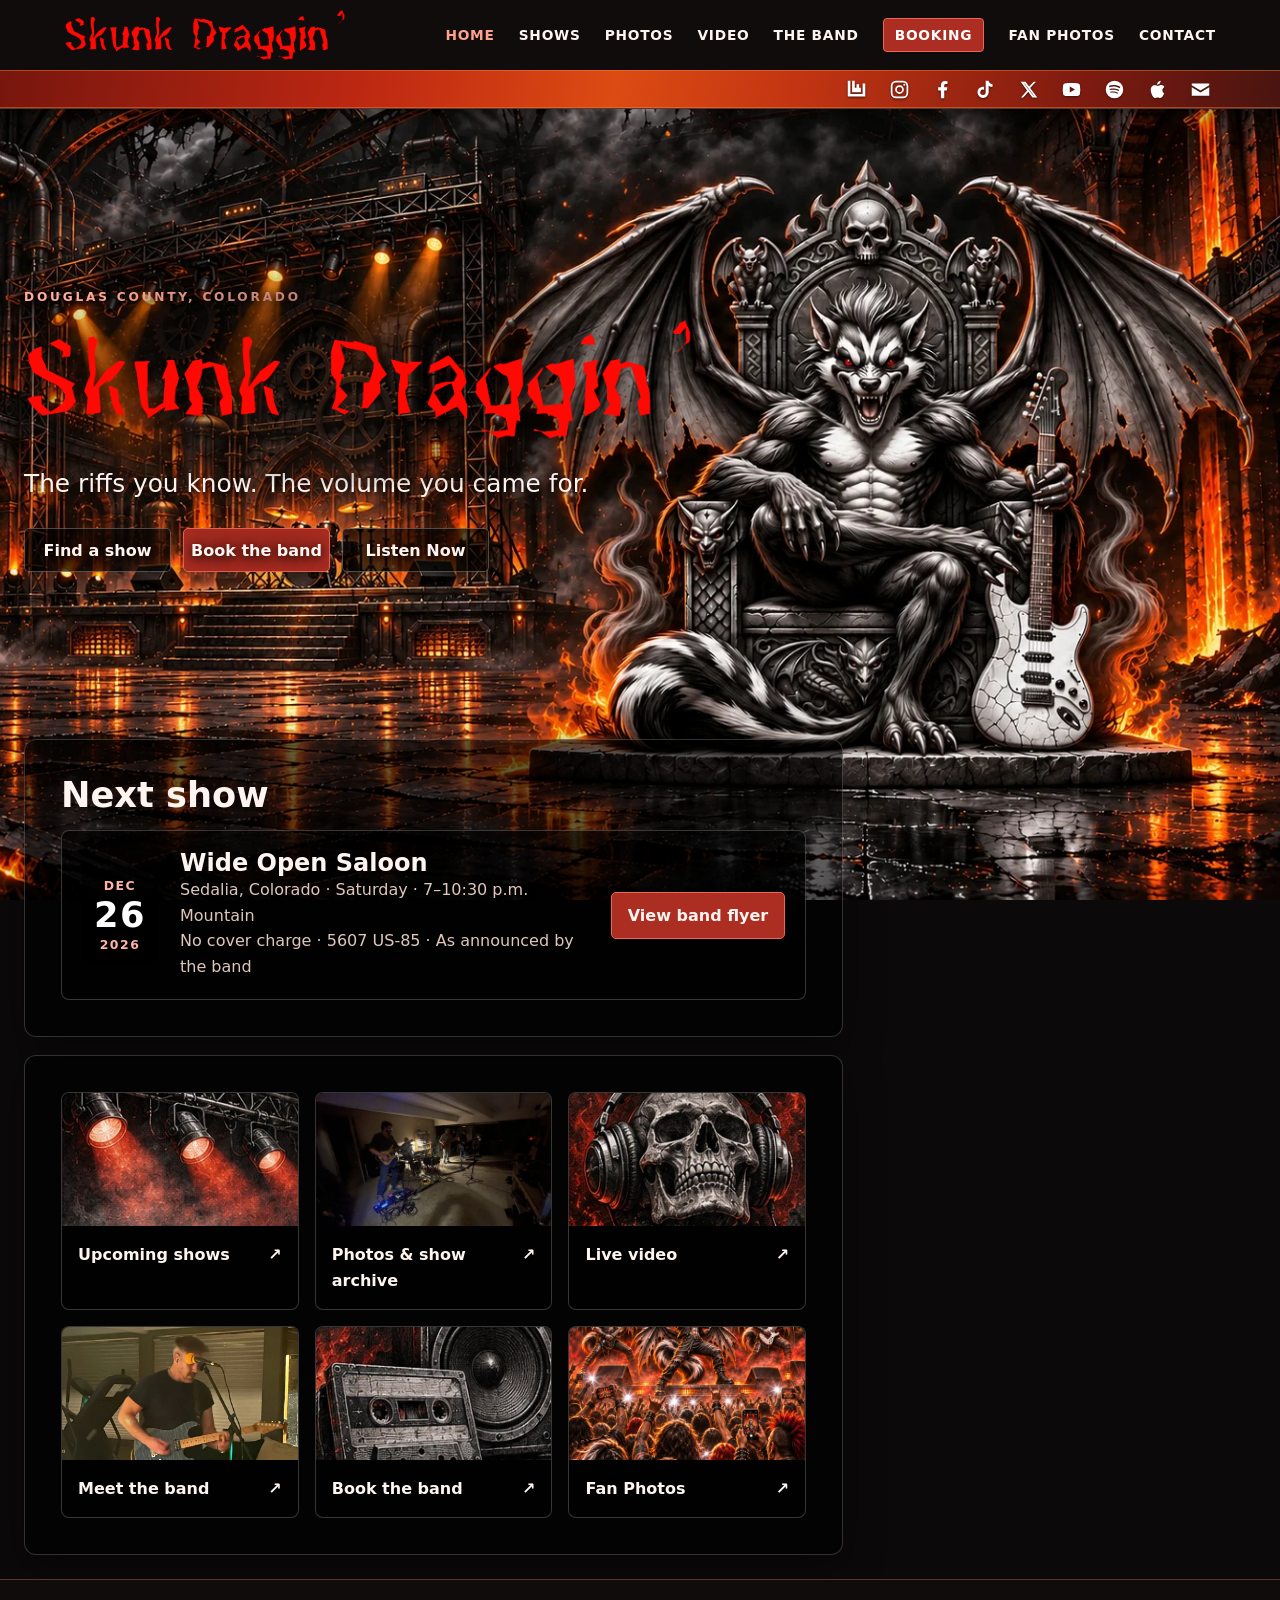
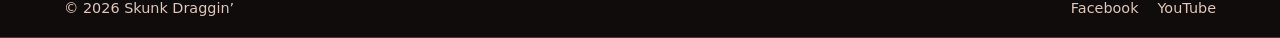
==== commit b0ae32b5: "Keep the musician’s face visible in the homepage card" ====
--- a/docs/index.html
+++ b/docs/index.html
@@ -1,3 +1,3 @@
 <!doctype html>
 <html lang="en"><head><meta charset="utf-8"><meta name="viewport" content="width=device-width, initial-scale=1"><meta name="robots" content="noindex,nofollow,noarchive,noimageindex"><title>Home | Skunk Draggin’</title><link rel="stylesheet" href="style.css?v=fan-contact"></head>
-<body><a class="skip" href="#main">Skip to content</a><header><div class="wrap bar"><a class="band-wordmark" href="index.html"><img src="assets/wordmark.png" width="1540" height="274" alt="Skunk Draggin’ home"></a><nav aria-label="Main navigation"><a href="index.html" aria-current="page">Home</a><a href="shows.html">Shows</a><a href="photos.html">Photos</a><a href="media.html">Video</a><a href="band.html">The Band</a><a href="booking.html">Booking</a><a href="fan.html">Fan Photos</a><a href="contact.html">Contact</a></nav></div><div class="social-strip"><nav class="wrap" aria-label="Band social media"><span class="social-icon" role="img" aria-label="Bandsintown" title="Bandsintown"><svg aria-hidden="true" focusable="false"><use href="assets/social-icons.svg#bandsintown"></use></svg></span><span class="social-icon" role="img" aria-label="Instagram" title="Instagram"><svg aria-hidden="true" focusable="false"><use href="assets/social-icons.svg#instagram"></use></svg></span><a class="social-icon" href="https://www.facebook.com/profile.php?id=61583806856673" aria-label="Skunk Draggin’ on Facebook" title="Skunk Draggin’ on Facebook"><svg aria-hidden="true" focusable="false"><use href="assets/social-icons.svg#facebook"></use></svg></a><a class="social-icon" href="https://www.tiktok.com/search?q=Skunk%20Draggin" aria-label="Search TikTok for Skunk Draggin’" title="Search TikTok for Skunk Draggin’"><svg aria-hidden="true" focusable="false"><use href="assets/social-icons.svg#tiktok"></use></svg></a><span class="social-icon" role="img" aria-label="X" title="X"><svg aria-hidden="true" focusable="false"><use href="assets/social-icons.svg#x"></use></svg></span><span class="social-icon" role="img" aria-label="YouTube" title="YouTube"><svg aria-hidden="true" focusable="false"><use href="assets/social-icons.svg#youtube"></use></svg></span><span class="social-icon" role="img" aria-label="Spotify" title="Spotify"><svg aria-hidden="true" focusable="false"><use href="assets/social-icons.svg#spotify"></use></svg></span><span class="social-icon" role="img" aria-label="Apple Music" title="Apple Music"><svg aria-hidden="true" focusable="false"><use href="assets/social-icons.svg#apple"></use></svg></span><span class="social-icon" role="img" aria-label="Email" title="Email"><svg aria-hidden="true" focusable="false"><use href="assets/social-icons.svg#email"></use></svg></span></nav></div></header><main id="main"><section class="hero"><div class="wrap"><p class="kicker">Douglas County, Colorado</p><h1><img src="assets/wordmark.png" alt="Skunk Draggin’"></h1><p class="lede">The riffs you know. The volume you came for.</p><div class="actions"><a class="button secondary" href="shows.html">Find a show</a><a class="button" href="booking.html">Book the band</a><a class="button secondary" href="media.html">Listen Now</a></div></div></section><section class="wrap home-section"><h2 class="section-title">Next show</h2><div class="show"><div class="date"><span>DEC</span><strong>26</strong><span>2026</span></div><div><h2>Wide Open Saloon</h2><p>Sedalia, Colorado · Saturday · 7–10:30 p.m. Mountain</p><p>No cover charge · 5607 US-85 · As announced by the band</p></div><a class="button" href="https://www.facebook.com/photo/?fbid=122153827305126895">View band flyer</a></div></section><section class="wrap home-section"><div class="features"><a class="feature" href="shows.html"><img src="assets/show-tile.jpg" alt=""><span>Upcoming shows <b aria-hidden="true">↗</b></span></a><a class="feature" href="photos.html"><img src="assets/live-122121459939126895.webp" alt=""><span>Photos & show archive <b aria-hidden="true">↗</b></span></a><a class="feature" href="media.html"><img src="assets/media-tile.jpg" alt=""><span>Live video <b aria-hidden="true">↗</b></span></a><a class="feature" href="band.html"><img src="assets/live-122121459843126895.webp" alt=""><span>Meet the band <b aria-hidden="true">↗</b></span></a><a class="feature" href="booking.html"><img src="assets/booking-tile.jpg" alt=""><span>Book the band <b aria-hidden="true">↗</b></span></a><a class="feature" href="fan.html"><img src="assets/fan-crowd.webp" alt=""><span>Fan Photos <b aria-hidden="true">↗</b></span></a></div></section></main><footer><div class="wrap bar"><span>© 2026 Skunk Draggin’</span><nav aria-label="Footer links"><a href="https://www.facebook.com/profile.php?id=61583806856673">Facebook</a><a href="https://www.youtube.com/@SkunkDraggin">YouTube</a></nav></div></footer></body></html>+<body><a class="skip" href="#main">Skip to content</a><header><div class="wrap bar"><a class="band-wordmark" href="index.html"><img src="assets/wordmark.png" width="1540" height="274" alt="Skunk Draggin’ home"></a><nav aria-label="Main navigation"><a href="index.html" aria-current="page">Home</a><a href="shows.html">Shows</a><a href="photos.html">Photos</a><a href="media.html">Video</a><a href="band.html">The Band</a><a href="booking.html">Booking</a><a href="fan.html">Fan Photos</a><a href="contact.html">Contact</a></nav></div><div class="social-strip"><nav class="wrap" aria-label="Band social media"><span class="social-icon" role="img" aria-label="Bandsintown" title="Bandsintown"><svg aria-hidden="true" focusable="false"><use href="assets/social-icons.svg#bandsintown"></use></svg></span><span class="social-icon" role="img" aria-label="Instagram" title="Instagram"><svg aria-hidden="true" focusable="false"><use href="assets/social-icons.svg#instagram"></use></svg></span><a class="social-icon" href="https://www.facebook.com/profile.php?id=61583806856673" aria-label="Skunk Draggin’ on Facebook" title="Skunk Draggin’ on Facebook"><svg aria-hidden="true" focusable="false"><use href="assets/social-icons.svg#facebook"></use></svg></a><a class="social-icon" href="https://www.tiktok.com/search?q=Skunk%20Draggin" aria-label="Search TikTok for Skunk Draggin’" title="Search TikTok for Skunk Draggin’"><svg aria-hidden="true" focusable="false"><use href="assets/social-icons.svg#tiktok"></use></svg></a><span class="social-icon" role="img" aria-label="X" title="X"><svg aria-hidden="true" focusable="false"><use href="assets/social-icons.svg#x"></use></svg></span><span class="social-icon" role="img" aria-label="YouTube" title="YouTube"><svg aria-hidden="true" focusable="false"><use href="assets/social-icons.svg#youtube"></use></svg></span><span class="social-icon" role="img" aria-label="Spotify" title="Spotify"><svg aria-hidden="true" focusable="false"><use href="assets/social-icons.svg#spotify"></use></svg></span><span class="social-icon" role="img" aria-label="Apple Music" title="Apple Music"><svg aria-hidden="true" focusable="false"><use href="assets/social-icons.svg#apple"></use></svg></span><span class="social-icon" role="img" aria-label="Email" title="Email"><svg aria-hidden="true" focusable="false"><use href="assets/social-icons.svg#email"></use></svg></span></nav></div></header><main id="main"><section class="hero"><div class="wrap"><p class="kicker">Douglas County, Colorado</p><h1><img src="assets/wordmark.png" alt="Skunk Draggin’"></h1><p class="lede">The riffs you know. The volume you came for.</p><div class="actions"><a class="button secondary" href="shows.html">Find a show</a><a class="button" href="booking.html">Book the band</a><a class="button secondary" href="media.html">Listen Now</a></div></div></section><section class="wrap home-section"><h2 class="section-title">Next show</h2><div class="show"><div class="date"><span>DEC</span><strong>26</strong><span>2026</span></div><div><h2>Wide Open Saloon</h2><p>Sedalia, Colorado · Saturday · 7–10:30 p.m. Mountain</p><p>No cover charge · 5607 US-85 · As announced by the band</p></div><a class="button" href="https://www.facebook.com/photo/?fbid=122153827305126895">View band flyer</a></div></section><section class="wrap home-section"><div class="features"><a class="feature" href="shows.html"><img src="assets/show-tile.jpg" alt=""><span>Upcoming shows <b aria-hidden="true">↗</b></span></a><a class="feature" href="photos.html"><img src="assets/live-122121459939126895.webp" alt=""><span>Photos & show archive <b aria-hidden="true">↗</b></span></a><a class="feature" href="media.html"><img src="assets/media-tile.jpg" alt=""><span>Live video <b aria-hidden="true">↗</b></span></a><a class="feature" href="band.html"><img src="assets/live-122121459843126895.webp" alt="" style="object-position: center 8%"><span>Meet the band <b aria-hidden="true">↗</b></span></a><a class="feature" href="booking.html"><img src="assets/booking-tile.jpg" alt=""><span>Book the band <b aria-hidden="true">↗</b></span></a><a class="feature" href="fan.html"><img src="assets/fan-crowd.webp" alt=""><span>Fan Photos <b aria-hidden="true">↗</b></span></a></div></section></main><footer><div class="wrap bar"><span>© 2026 Skunk Draggin’</span><nav aria-label="Footer links"><a href="https://www.facebook.com/profile.php?id=61583806856673">Facebook</a><a href="https://www.youtube.com/@SkunkDraggin">YouTube</a></nav></div></footer></body></html>
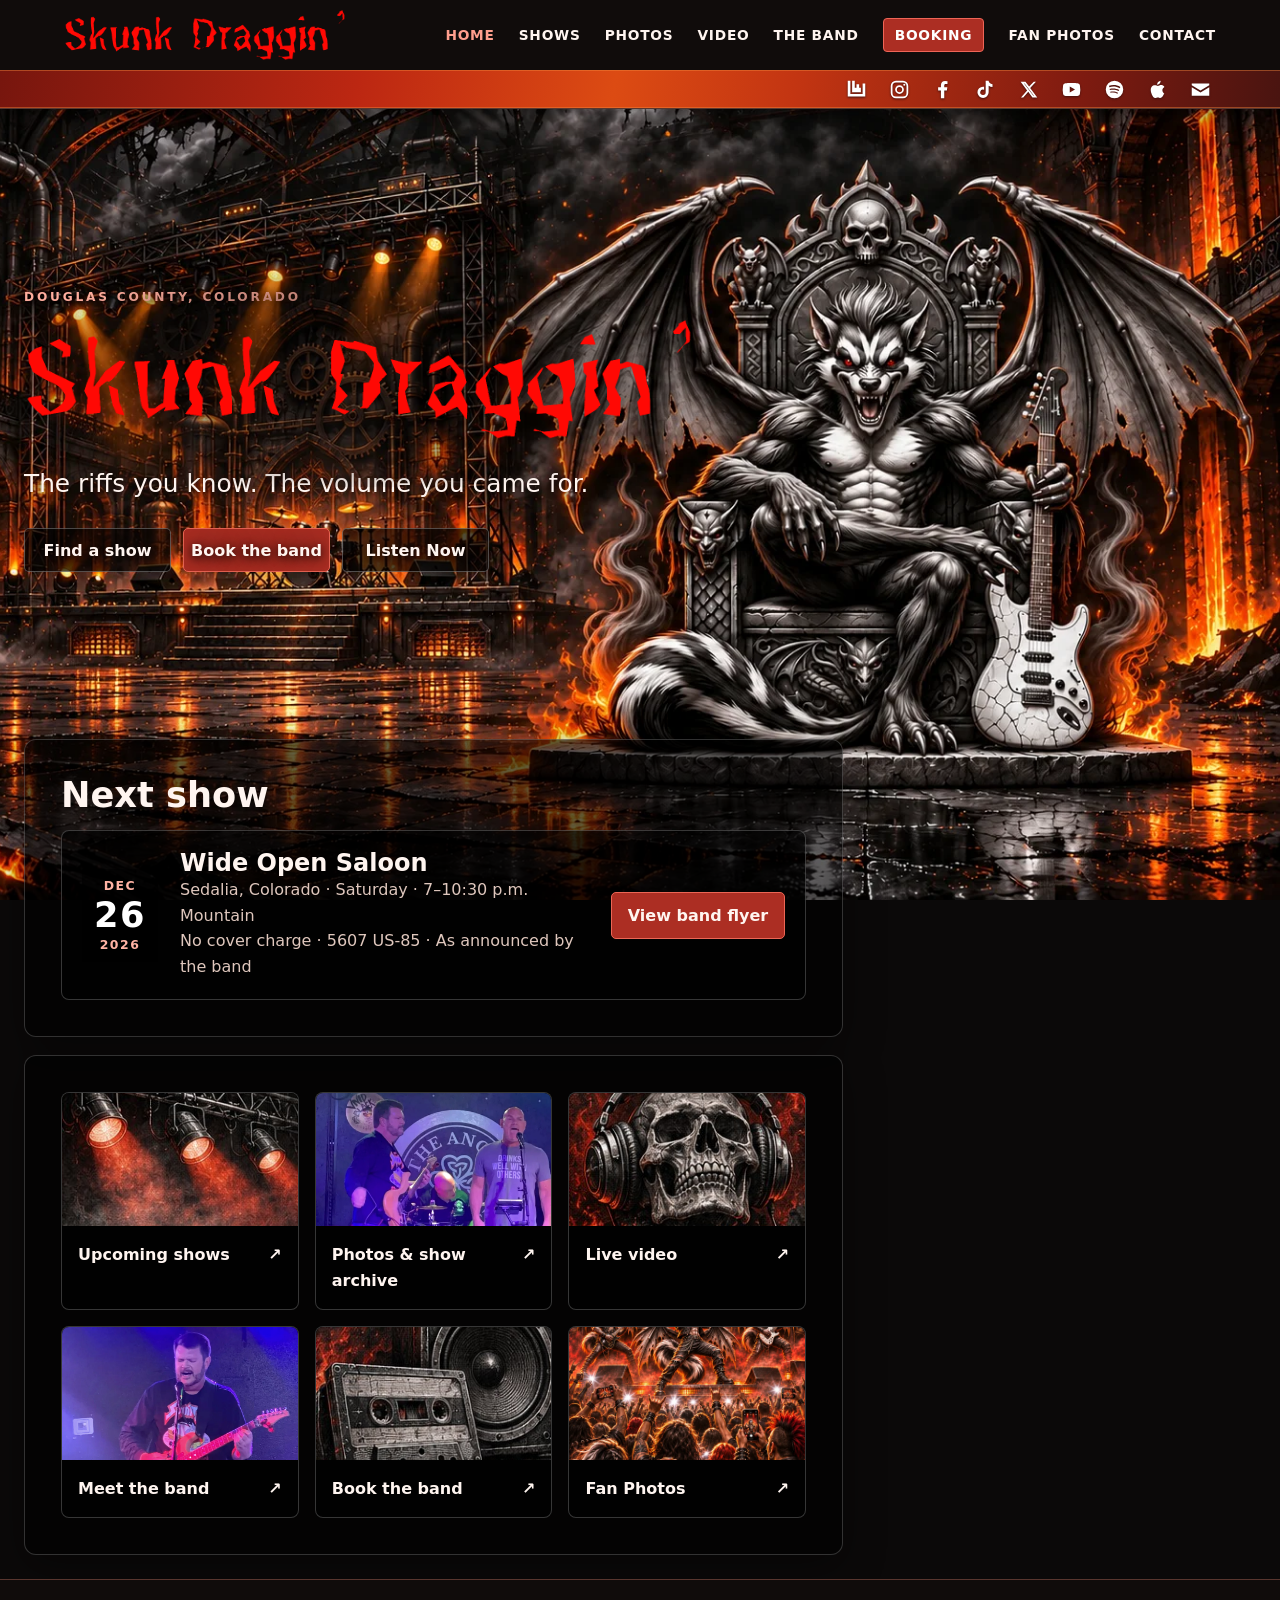
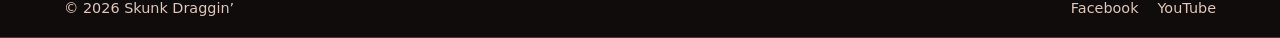
==== commit 38f6ffa2: "Use supplied performance photos on homepage cards" ====
--- a/docs/index.html
+++ b/docs/index.html
@@ -1,3 +1,3 @@
 <!doctype html>
 <html lang="en"><head><meta charset="utf-8"><meta name="viewport" content="width=device-width, initial-scale=1"><meta name="robots" content="noindex,nofollow,noarchive,noimageindex"><title>Home | Skunk Draggin’</title><link rel="stylesheet" href="style.css?v=fan-contact"></head>
-<body><a class="skip" href="#main">Skip to content</a><header><div class="wrap bar"><a class="band-wordmark" href="index.html"><img src="assets/wordmark.png" width="1540" height="274" alt="Skunk Draggin’ home"></a><nav aria-label="Main navigation"><a href="index.html" aria-current="page">Home</a><a href="shows.html">Shows</a><a href="photos.html">Photos</a><a href="media.html">Video</a><a href="band.html">The Band</a><a href="booking.html">Booking</a><a href="fan.html">Fan Photos</a><a href="contact.html">Contact</a></nav></div><div class="social-strip"><nav class="wrap" aria-label="Band social media"><span class="social-icon" role="img" aria-label="Bandsintown" title="Bandsintown"><svg aria-hidden="true" focusable="false"><use href="assets/social-icons.svg#bandsintown"></use></svg></span><span class="social-icon" role="img" aria-label="Instagram" title="Instagram"><svg aria-hidden="true" focusable="false"><use href="assets/social-icons.svg#instagram"></use></svg></span><a class="social-icon" href="https://www.facebook.com/profile.php?id=61583806856673" aria-label="Skunk Draggin’ on Facebook" title="Skunk Draggin’ on Facebook"><svg aria-hidden="true" focusable="false"><use href="assets/social-icons.svg#facebook"></use></svg></a><a class="social-icon" href="https://www.tiktok.com/search?q=Skunk%20Draggin" aria-label="Search TikTok for Skunk Draggin’" title="Search TikTok for Skunk Draggin’"><svg aria-hidden="true" focusable="false"><use href="assets/social-icons.svg#tiktok"></use></svg></a><span class="social-icon" role="img" aria-label="X" title="X"><svg aria-hidden="true" focusable="false"><use href="assets/social-icons.svg#x"></use></svg></span><span class="social-icon" role="img" aria-label="YouTube" title="YouTube"><svg aria-hidden="true" focusable="false"><use href="assets/social-icons.svg#youtube"></use></svg></span><span class="social-icon" role="img" aria-label="Spotify" title="Spotify"><svg aria-hidden="true" focusable="false"><use href="assets/social-icons.svg#spotify"></use></svg></span><span class="social-icon" role="img" aria-label="Apple Music" title="Apple Music"><svg aria-hidden="true" focusable="false"><use href="assets/social-icons.svg#apple"></use></svg></span><span class="social-icon" role="img" aria-label="Email" title="Email"><svg aria-hidden="true" focusable="false"><use href="assets/social-icons.svg#email"></use></svg></span></nav></div></header><main id="main"><section class="hero"><div class="wrap"><p class="kicker">Douglas County, Colorado</p><h1><img src="assets/wordmark.png" alt="Skunk Draggin’"></h1><p class="lede">The riffs you know. The volume you came for.</p><div class="actions"><a class="button secondary" href="shows.html">Find a show</a><a class="button" href="booking.html">Book the band</a><a class="button secondary" href="media.html">Listen Now</a></div></div></section><section class="wrap home-section"><h2 class="section-title">Next show</h2><div class="show"><div class="date"><span>DEC</span><strong>26</strong><span>2026</span></div><div><h2>Wide Open Saloon</h2><p>Sedalia, Colorado · Saturday · 7–10:30 p.m. Mountain</p><p>No cover charge · 5607 US-85 · As announced by the band</p></div><a class="button" href="https://www.facebook.com/photo/?fbid=122153827305126895">View band flyer</a></div></section><section class="wrap home-section"><div class="features"><a class="feature" href="shows.html"><img src="assets/show-tile.jpg" alt=""><span>Upcoming shows <b aria-hidden="true">↗</b></span></a><a class="feature" href="photos.html"><img src="assets/live-122121459939126895.webp" alt=""><span>Photos & show archive <b aria-hidden="true">↗</b></span></a><a class="feature" href="media.html"><img src="assets/media-tile.jpg" alt=""><span>Live video <b aria-hidden="true">↗</b></span></a><a class="feature" href="band.html"><img src="assets/live-122121459843126895.webp" alt="" style="object-position: center 8%"><span>Meet the band <b aria-hidden="true">↗</b></span></a><a class="feature" href="booking.html"><img src="assets/booking-tile.jpg" alt=""><span>Book the band <b aria-hidden="true">↗</b></span></a><a class="feature" href="fan.html"><img src="assets/fan-crowd.webp" alt=""><span>Fan Photos <b aria-hidden="true">↗</b></span></a></div></section></main><footer><div class="wrap bar"><span>© 2026 Skunk Draggin’</span><nav aria-label="Footer links"><a href="https://www.facebook.com/profile.php?id=61583806856673">Facebook</a><a href="https://www.youtube.com/@SkunkDraggin">YouTube</a></nav></div></footer></body></html>+<body><a class="skip" href="#main">Skip to content</a><header><div class="wrap bar"><a class="band-wordmark" href="index.html"><img src="assets/wordmark.png" width="1540" height="274" alt="Skunk Draggin’ home"></a><nav aria-label="Main navigation"><a href="index.html" aria-current="page">Home</a><a href="shows.html">Shows</a><a href="photos.html">Photos</a><a href="media.html">Video</a><a href="band.html">The Band</a><a href="booking.html">Booking</a><a href="fan.html">Fan Photos</a><a href="contact.html">Contact</a></nav></div><div class="social-strip"><nav class="wrap" aria-label="Band social media"><span class="social-icon" role="img" aria-label="Bandsintown" title="Bandsintown"><svg aria-hidden="true" focusable="false"><use href="assets/social-icons.svg#bandsintown"></use></svg></span><span class="social-icon" role="img" aria-label="Instagram" title="Instagram"><svg aria-hidden="true" focusable="false"><use href="assets/social-icons.svg#instagram"></use></svg></span><a class="social-icon" href="https://www.facebook.com/profile.php?id=61583806856673" aria-label="Skunk Draggin’ on Facebook" title="Skunk Draggin’ on Facebook"><svg aria-hidden="true" focusable="false"><use href="assets/social-icons.svg#facebook"></use></svg></a><a class="social-icon" href="https://www.tiktok.com/search?q=Skunk%20Draggin" aria-label="Search TikTok for Skunk Draggin’" title="Search TikTok for Skunk Draggin’"><svg aria-hidden="true" focusable="false"><use href="assets/social-icons.svg#tiktok"></use></svg></a><span class="social-icon" role="img" aria-label="X" title="X"><svg aria-hidden="true" focusable="false"><use href="assets/social-icons.svg#x"></use></svg></span><span class="social-icon" role="img" aria-label="YouTube" title="YouTube"><svg aria-hidden="true" focusable="false"><use href="assets/social-icons.svg#youtube"></use></svg></span><span class="social-icon" role="img" aria-label="Spotify" title="Spotify"><svg aria-hidden="true" focusable="false"><use href="assets/social-icons.svg#spotify"></use></svg></span><span class="social-icon" role="img" aria-label="Apple Music" title="Apple Music"><svg aria-hidden="true" focusable="false"><use href="assets/social-icons.svg#apple"></use></svg></span><span class="social-icon" role="img" aria-label="Email" title="Email"><svg aria-hidden="true" focusable="false"><use href="assets/social-icons.svg#email"></use></svg></span></nav></div></header><main id="main"><section class="hero"><div class="wrap"><p class="kicker">Douglas County, Colorado</p><h1><img src="assets/wordmark.png" alt="Skunk Draggin’"></h1><p class="lede">The riffs you know. The volume you came for.</p><div class="actions"><a class="button secondary" href="shows.html">Find a show</a><a class="button" href="booking.html">Book the band</a><a class="button secondary" href="media.html">Listen Now</a></div></div></section><section class="wrap home-section"><h2 class="section-title">Next show</h2><div class="show"><div class="date"><span>DEC</span><strong>26</strong><span>2026</span></div><div><h2>Wide Open Saloon</h2><p>Sedalia, Colorado · Saturday · 7–10:30 p.m. Mountain</p><p>No cover charge · 5607 US-85 · As announced by the band</p></div><a class="button" href="https://www.facebook.com/photo/?fbid=122153827305126895">View band flyer</a></div></section><section class="wrap home-section"><div class="features"><a class="feature" href="shows.html"><img src="assets/show-tile.jpg" alt=""><span>Upcoming shows <b aria-hidden="true">↗</b></span></a><a class="feature" href="photos.html"><img src="assets/group-stage.webp" alt="" style="object-position: center 49%; filter: brightness(1.15) contrast(1.06) saturate(.9)"><span>Photos & show archive <b aria-hidden="true">↗</b></span></a><a class="feature" href="media.html"><img src="assets/media-tile.jpg" alt=""><span>Live video <b aria-hidden="true">↗</b></span></a><a class="feature" href="band.html"><img src="assets/guitarist-stage.webp" alt="" style="object-position: center 21%; filter: brightness(1.13) contrast(1.08) saturate(.88)"><span>Meet the band <b aria-hidden="true">↗</b></span></a><a class="feature" href="booking.html"><img src="assets/booking-tile.jpg" alt=""><span>Book the band <b aria-hidden="true">↗</b></span></a><a class="feature" href="fan.html"><img src="assets/fan-crowd.webp" alt=""><span>Fan Photos <b aria-hidden="true">↗</b></span></a></div></section></main><footer><div class="wrap bar"><span>© 2026 Skunk Draggin’</span><nav aria-label="Footer links"><a href="https://www.facebook.com/profile.php?id=61583806856673">Facebook</a><a href="https://www.youtube.com/@SkunkDraggin">YouTube</a></nav></div></footer></body></html>
--- a/docs/style.css
+++ b/docs/style.css
@@ -248,3 +248,5 @@
 
 /* Fine outline around the subpage display headings. */
 .inner h1 { -webkit-text-stroke: .65px #fff; }
+
+.inner .lede { max-width: none; }
